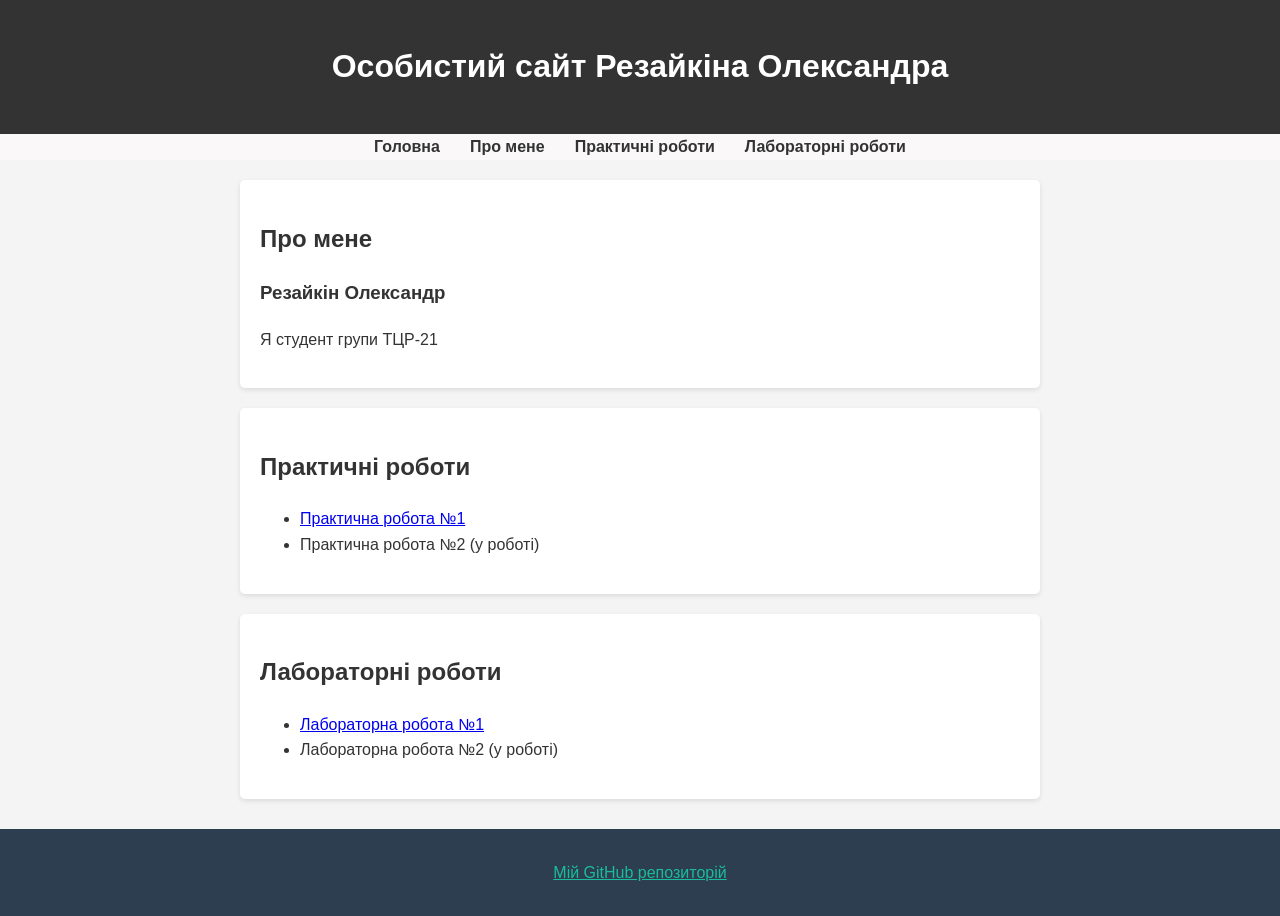
==== index.html @ 8ed3d22e "pz1" ====
<!DOCTYPE html>
<html lang="uk">
<head>
    <meta charset="UTF-8">
    <meta name="viewport" content="width=device-width, initial-scale=1.0">
    <title>Особистий сайт Резайкіна Олександра</title>
    <link rel="stylesheet" href="style.css">
</head>
<body>

    <header>
        <h1>Особистий сайт Резайкіна Олександра</h1>
    </header>

    <nav>
        <ul>
            <li><a href="index.html">Головна</a></li>
            <li><a href="#about-me">Про мене</a></li>
            <li><a href="#practics">Практичні роботи</a></li>
            <li><a href="#labs">Лабораторні роботи</a></li>
        </ul>
    </nav>

    <main>
        <!-- Секція "Про мене" -->
        <section id="about-me">
            <h2>Про мене</h2>
            <div class="about-me">
                
                    <h3>Резайкін Олександр</h3>
                    <p>Я студент групи ТЦР-21</p>
                </div>
            </div>
        </section>

        <!-- Секція "Практичні роботи" -->
        <section id="practics">
            <h2>Практичні роботи</h2>
            <ul>
                <li>
                    <a href="rozklad.html">Практична робота №1</a>
                </li>
                <li>
                    <span>Практична робота №2 (у роботі)</span>
                </li>
            </ul>
        </section>

        <!-- Секція "Лабораторні роботи" -->
        <section id="labs">
            <h2>Лабораторні роботи</h2>
            <ul>
                <li>
                    <a href="lab1.html">Лабораторна робота №1</a>
                </li>
                <li>
                    <span>Лабораторна робота №2 (у роботі)</span>
                </li>
            </ul>
        </section>
    </main>

    <footer>
        <p>
            <a href="https://github.com/OlexandrRezaikin/web" target="_blank">Мій GitHub репозиторій</a>
        </p>
    </footer>

</body>
</html>
---- style.css ----
body {
    font-family: Arial, sans-serif;
    line-height: 1.6;
    margin: 0;
    padding: 0;
    background-color: #f4f4f4;  
    color: #333;
}

header{
    background-color: #333;
    color: #fff;
    text-align: center;
    padding: 20px 10px;

}
nav {
    background-color: #faf8f8;
}

nav ul {
    list-style: none;
    padding: 0;
    margin: 0;
    display: flex;
    justify-content: center;
}
nav li {
    margin: 0 15px;
}
nav a {
    display : block;
    color: #333;
    text-decoration: none;
    font-weight: bold;
}
nav a:hover
{
    background-color: #ddd;
}
main {
    max-width: 800px;
    margin: 20px auto; 
    padding: 0 20px;
}
section {
    background:white;
    padding: 20px;
    margin-bottom: 20px;
    border-radius: 5px;
    box-shadow: 0 2px 5px rgba(0, 0, 0, 0.1);
}
.profile-card {
    display: flex;
    gap: 20px;
    align-items: center;
}


.schedule-table {
    width: 100%;
    border-collapse: collapse;
    margin-top: 15px;
}

.schedule-table th, 
.schedule-table td {
    border: 1px solid #ddd;
    padding: 12px;
    text-align: left;
}

.schedule-table th {
    background-color: #2c3e50;
    color: white;
}

.schedule-table tr:nth-child(even) {
    background-color: #f9f9f9;
}

.schedule-table .weekend {
    background-color: #e8f8f5;
}

footer {
    text-align: center;
    padding: 15px;
    background-color: #2c3e50;
    color: white;
    margin-top: 30px;
}

footer a {
    color: #1abc9c;
}
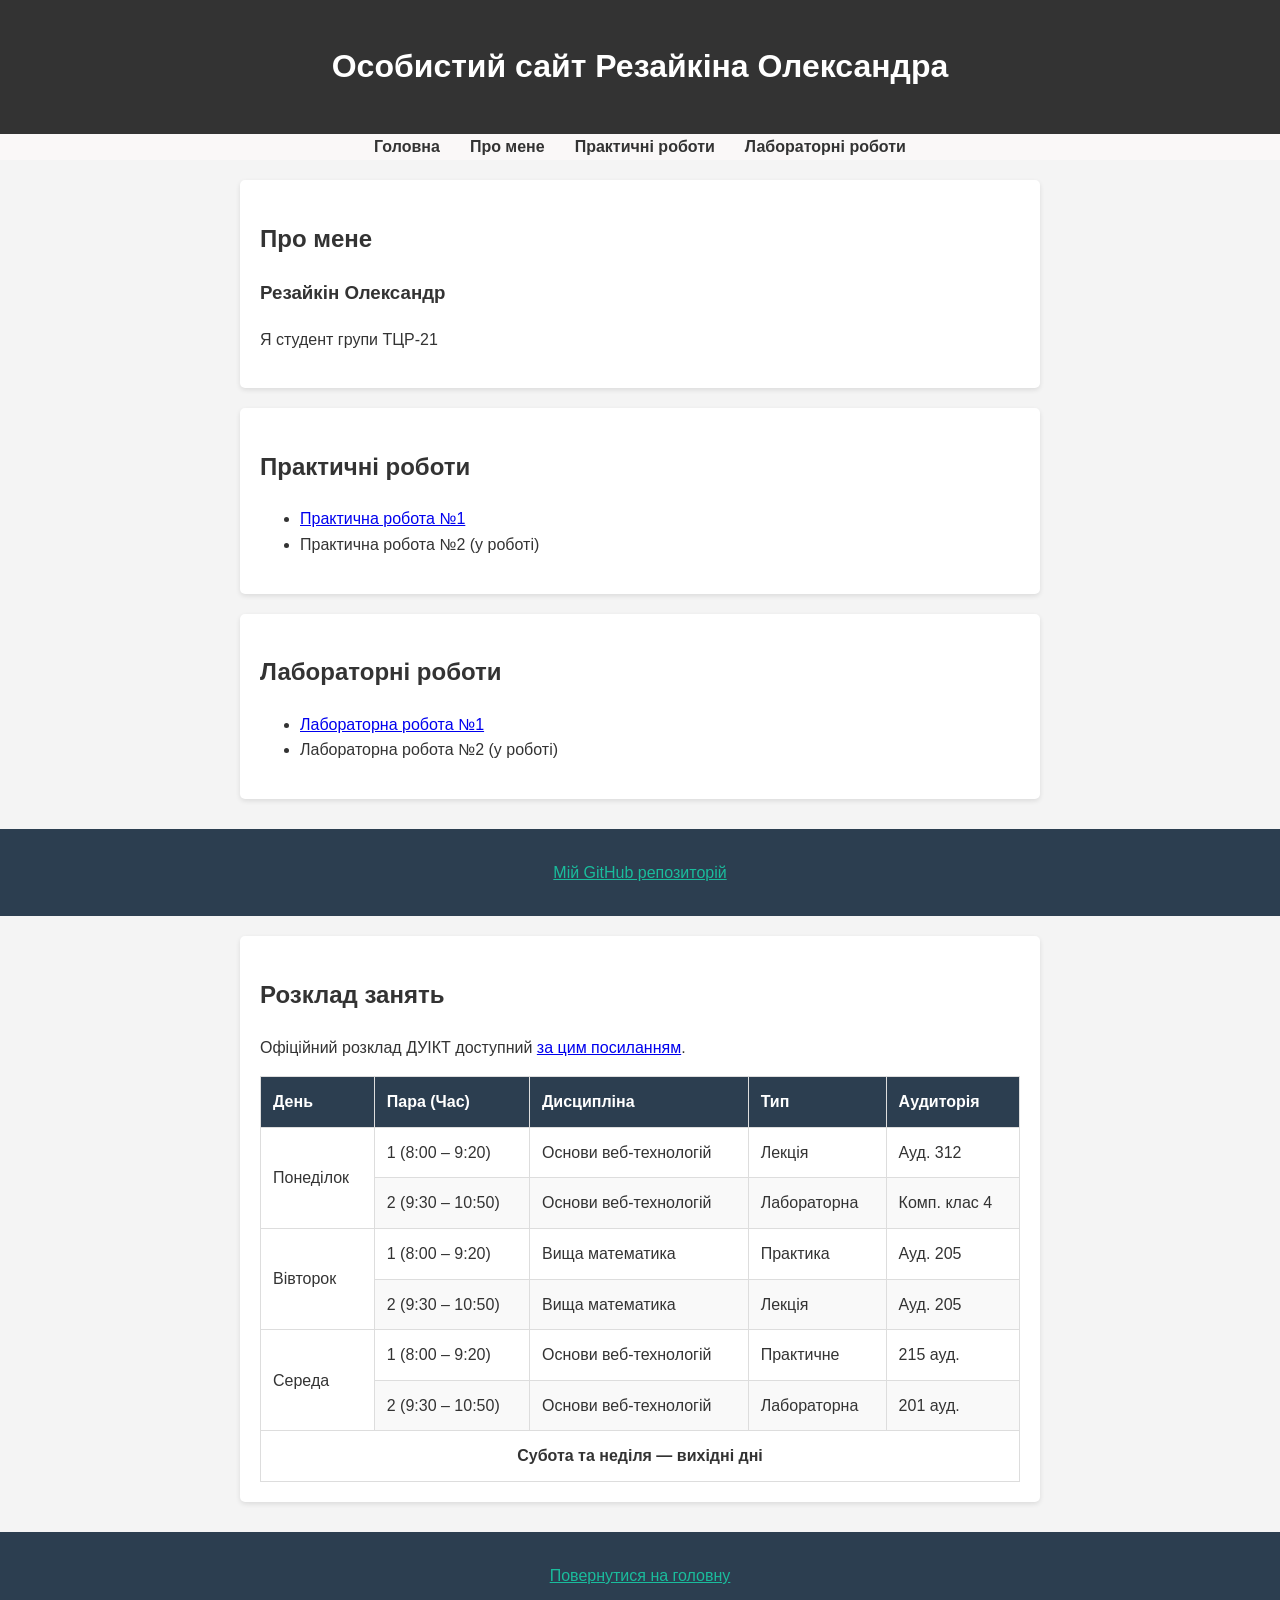
==== commit 6bd6a667: "pz1" ====
--- a/index.html
+++ b/index.html
@@ -14,7 +14,7 @@
 
     <nav>
         <ul>
-            <li><a href="index.html">Головна</a></li>
+            <li><a href="pz1.html">Головна</a></li>
             <li><a href="#about-me">Про мене</a></li>
             <li><a href="#practics">Практичні роботи</a></li>
             <li><a href="#labs">Лабораторні роботи</a></li>
@@ -30,7 +30,6 @@
                     <h3>Резайкін Олександр</h3>
                     <p>Я студент групи ТЦР-21</p>
                 </div>
-            </div>
         </section>
 
         <!-- Секція "Практичні роботи" -->
@@ -38,7 +37,7 @@
             <h2>Практичні роботи</h2>
             <ul>
                 <li>
-                    <a href="rozklad.html">Практична робота №1</a>
+                    <a href="pz1.html">Практична робота №1</a>
                 </li>
                 <li>
                     <span>Практична робота №2 (у роботі)</span>
@@ -66,5 +65,81 @@
         </p>
     </footer>
 
+ <main>
+        <section>
+            <h2>Розклад занять</h2>
+            <p>
+                Офіційний розклад ДУІКТ доступний 
+                <a href="https://e-rozklad.duikt.edu.ua/time-table/group?type=0" target="_blank">за цим посиланням</a>.
+            </p>
+
+            <table class="schedule">
+                <thead>
+                    <tr>
+                        <th>День</th>
+                        <th>Пара (Час)</th>
+                        <th>Дисципліна</th>
+                        <th>Тип</th>
+                        <th>Аудиторія</th>
+                    </tr>
+                </thead>
+                <tbody>
+                    <!-- Приклад навчального дня -->
+                    <tr>
+                        <td rowspan="2">Понеділок</td>
+                        <td>1 (8:00 – 9:20)</td>
+                        <td>Основи веб-технологій</td>
+                        <td>Лекція</td>
+                        <td>Ауд. 312</td>
+                    </tr>
+                    <tr>
+                        <td>2 (9:30 – 10:50)</td>
+                        <td>Основи веб-технологій</td>
+                        <td>Лабораторна</td>
+                        <td>Комп. клас 4</td>
+                    </tr>
+
+                    <tr>
+                        <td rowspan="2">Вівторок</td>
+                        <td>1 (8:00 – 9:20)</td>
+                        <td>Вища математика</td>
+                        <td>Практика</td>
+                        <td>Ауд. 205</td>
+                    </tr>
+                    <tr>
+                     <td> 2 (9:30 – 10:50)</td>
+                        <td>Вища математика</td>
+                        <td>Лекція</td>
+                        <td>Ауд. 205</td>
+                    </tr>
+                    <tr>
+                        <td rowspan="2" >Середа</td>
+                        <td>1 (8:00 – 9:20)</td>
+                        <td>Основи веб-технологій</td>
+                        <td>Практичне</td>
+                        <td>215 ауд.</td>
+                    </tr>
+                    <tr>
+                        <td>2 (9:30 – 10:50)</td>
+                        <td>Основи веб-технологій</td>
+                        <td>Лабораторна</td>
+                        <td>201 ауд.</td>
+                    </tr>
+
+                    <!-- Вихідні дні -->
+                    <tr class="weekend">
+                        <td colspan="5" style="text-align: center; font-weight: bold;">
+                            Субота та неділя — вихідні дні
+                        </td>
+                    </tr>
+                </tbody>
+            </table>
+        </section>
+    </main>
+
+    <footer>
+        <p><a href="pz1.html">Повернутися на головну</a></p>
+    
+    </footer>
 </body>
 </html>
--- a/style.css
+++ b/style.css
@@ -57,29 +57,29 @@
 }
 
 
-.schedule-table {
+.schedule     {
     width: 100%;
     border-collapse: collapse;
     margin-top: 15px;
 }
 
-.schedule-table th, 
-.schedule-table td {
+.schedule  th, 
+.schedule  td {
     border: 1px solid #ddd;
     padding: 12px;
     text-align: left;
 }
 
-.schedule-table th {
+.schedule  th {
     background-color: #2c3e50;
     color: white;
 }
 
-.schedule-table tr:nth-child(even) {
+.schedule  tr:nth-child(even) {
     background-color: #f9f9f9;
 }
 
-.schedule-table .weekend {
+.schedule.weekend {
     background-color: #e8f8f5;
 }
 
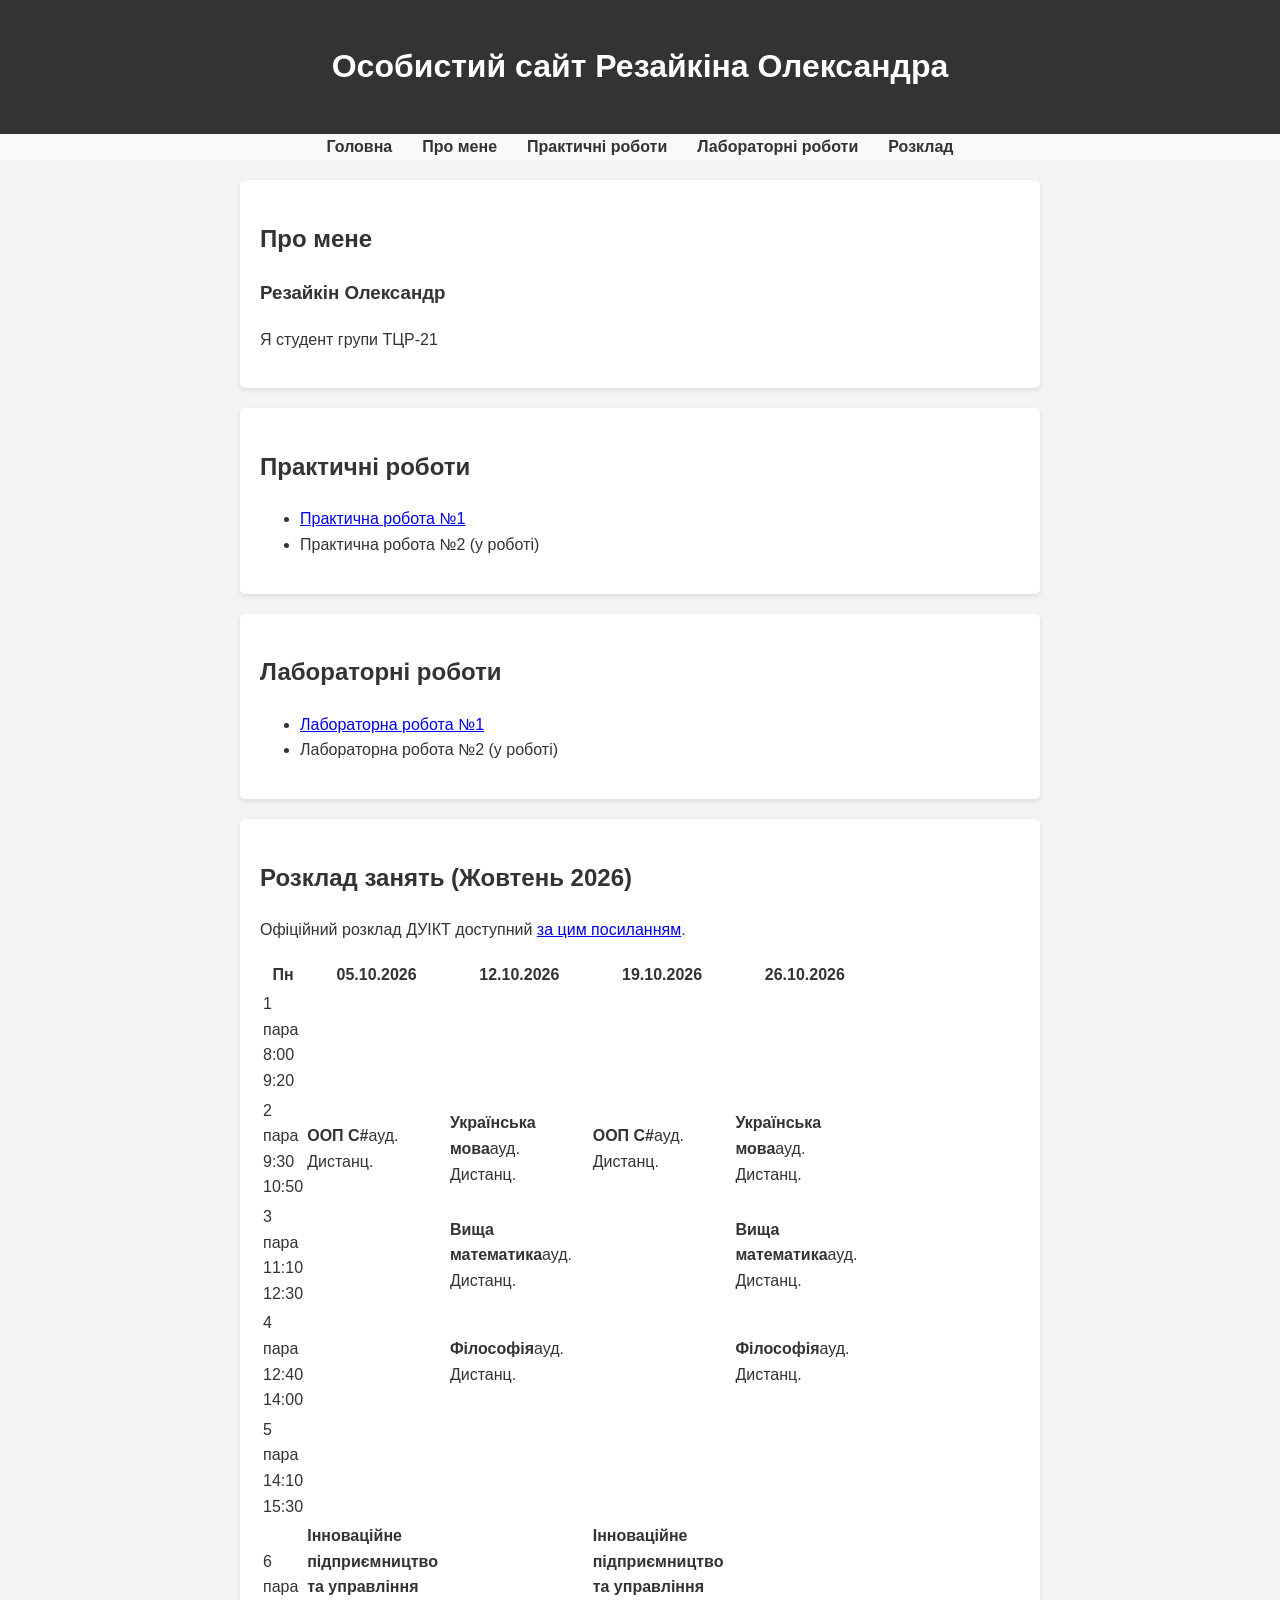
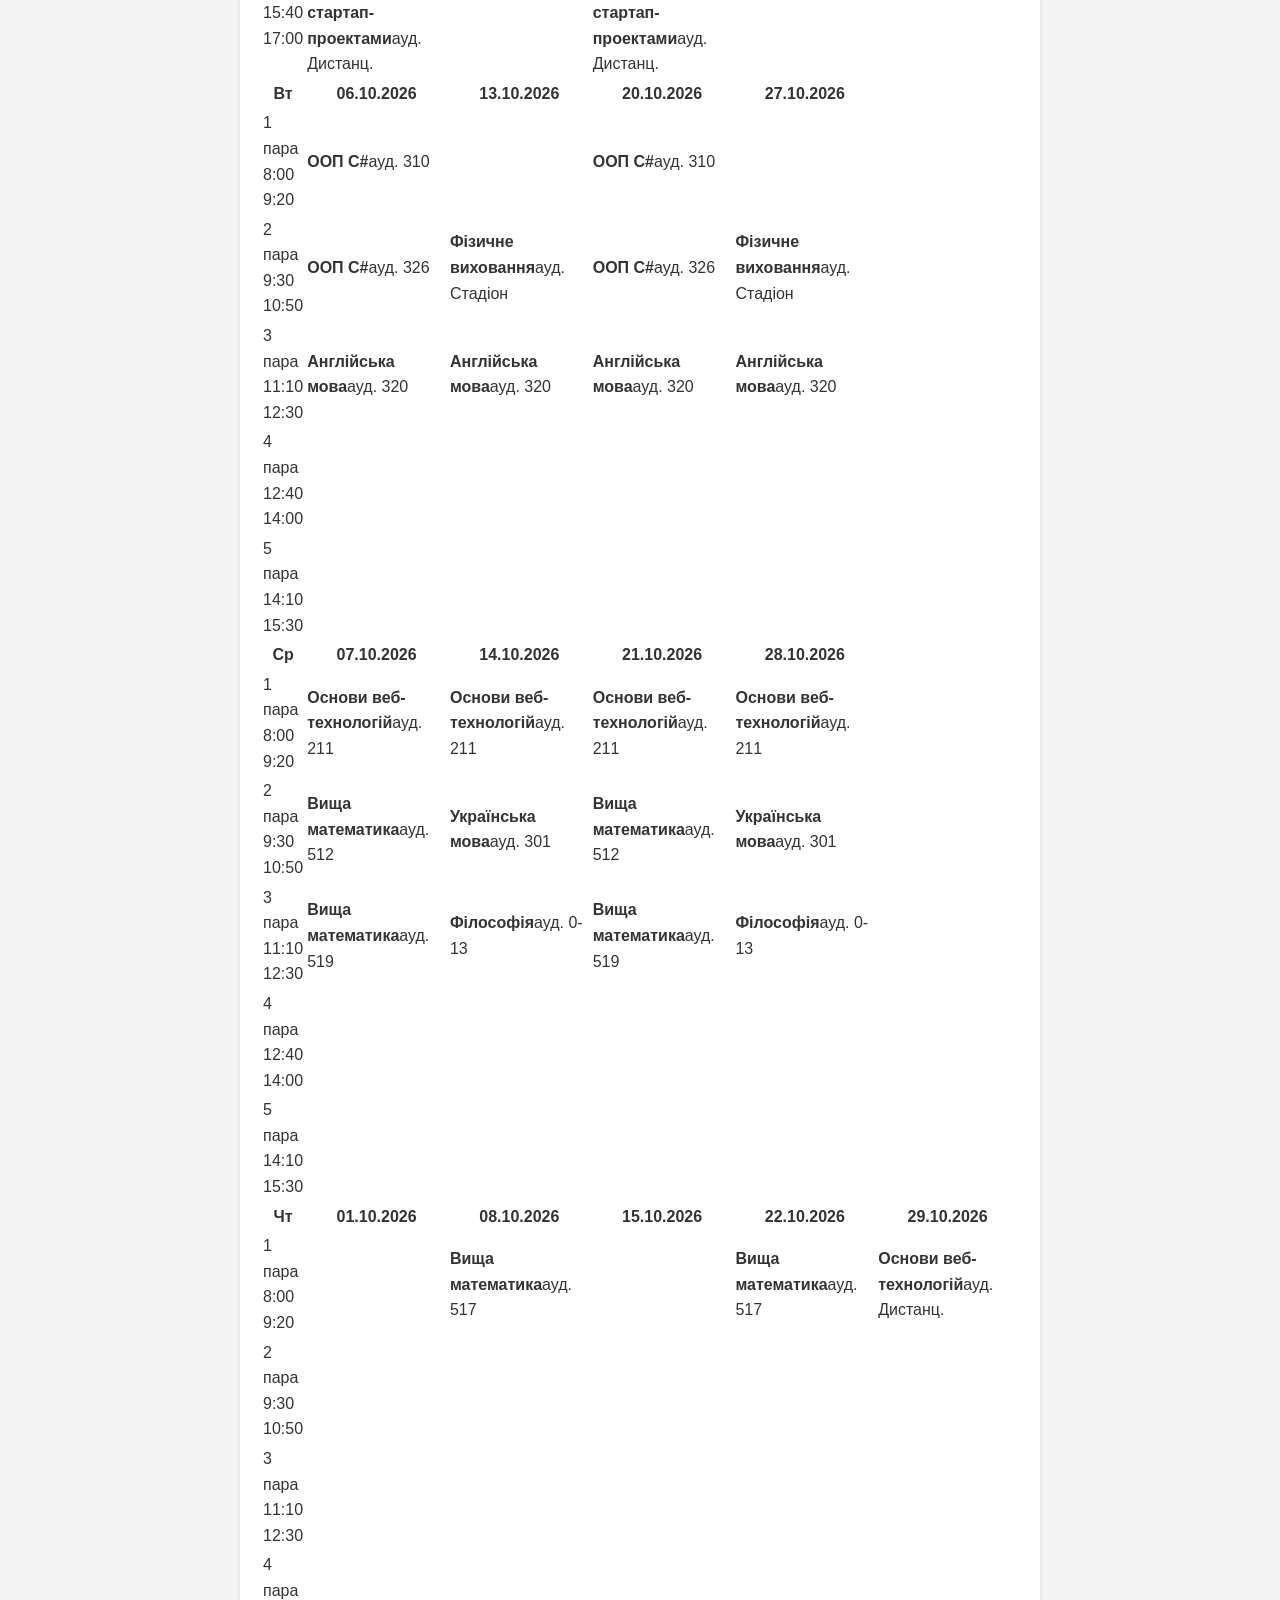
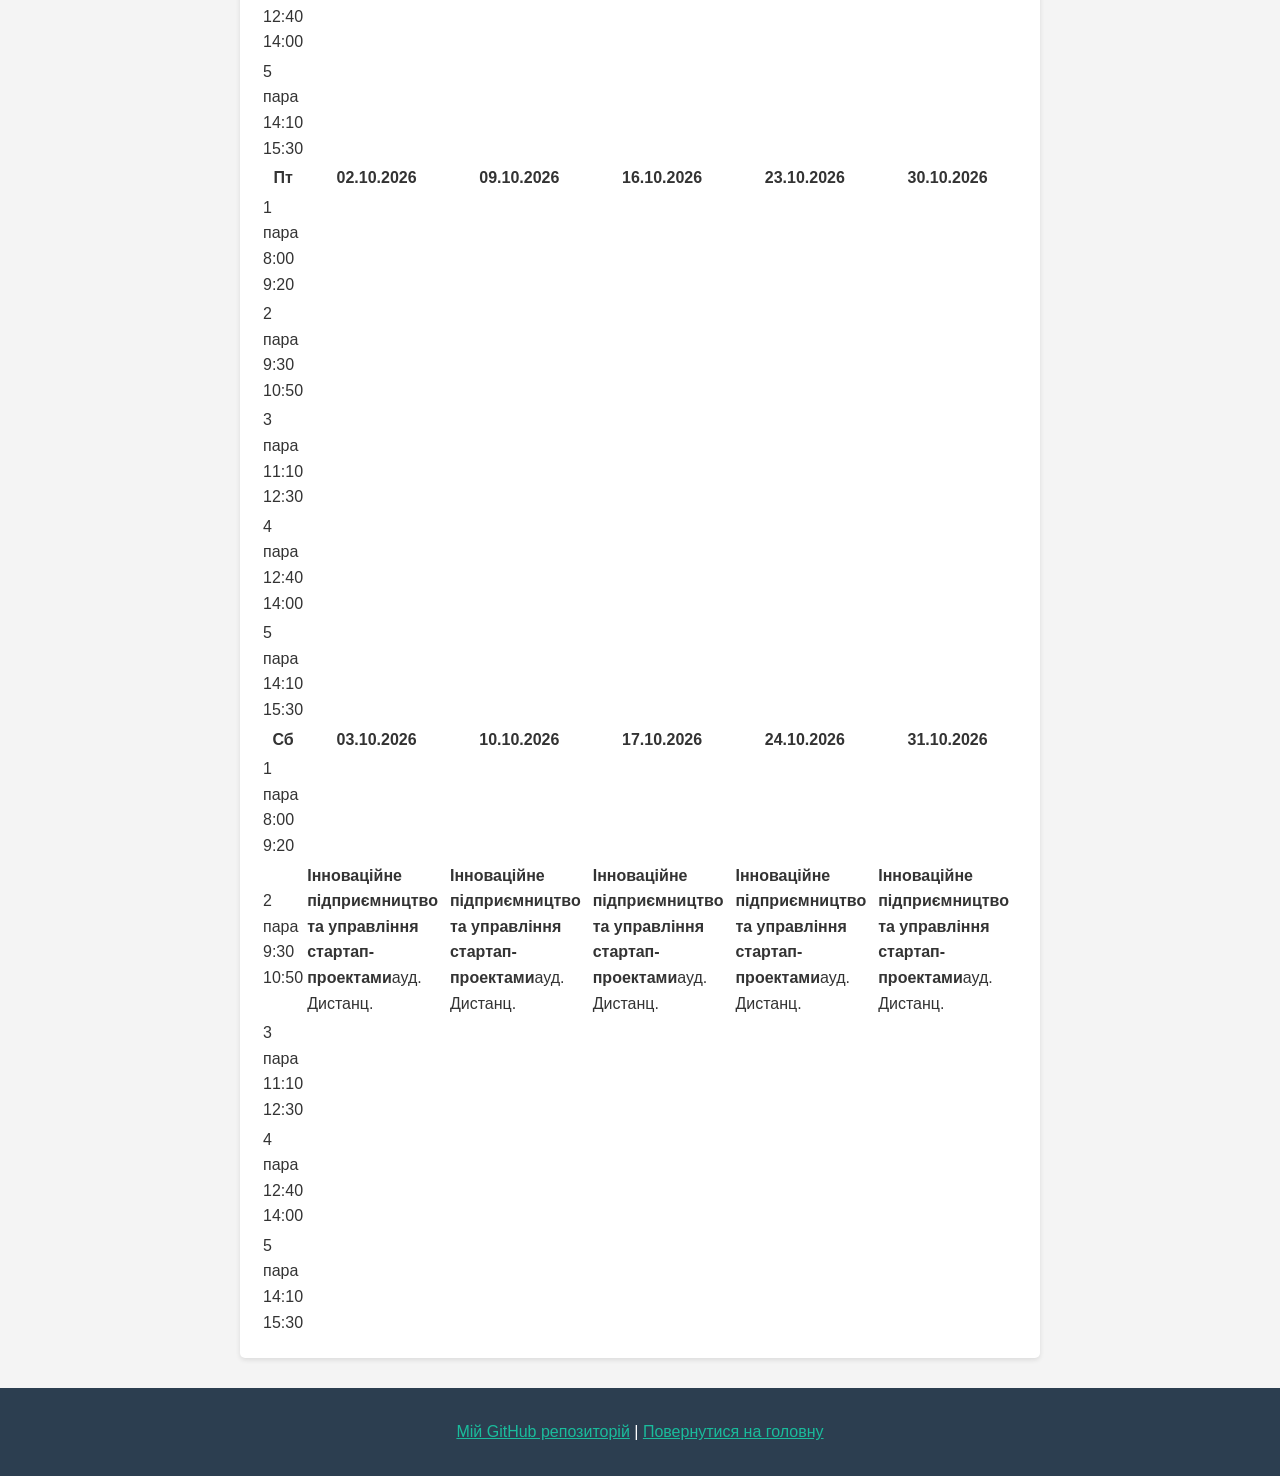
==== commit 1e43b729: "pz1fix" ====
--- a/index.html
+++ b/index.html
@@ -18,128 +18,356 @@
             <li><a href="#about-me">Про мене</a></li>
             <li><a href="#practics">Практичні роботи</a></li>
             <li><a href="#labs">Лабораторні роботи</a></li>
+            <li><a href="#schedule">Розклад</a></li>
         </ul>
     </nav>
 
     <main>
-        <!-- Секція "Про мене" -->
         <section id="about-me">
             <h2>Про мене</h2>
             <div class="about-me">
-                
-                    <h3>Резайкін Олександр</h3>
-                    <p>Я студент групи ТЦР-21</p>
-                </div>
+                <h3>Резайкін Олександр</h3>
+                <p>Я студент групи ТЦР-21</p>
+            </div>
         </section>
 
-        <!-- Секція "Практичні роботи" -->
         <section id="practics">
             <h2>Практичні роботи</h2>
             <ul>
-                <li>
-                    <a href="pz1.html">Практична робота №1</a>
-                </li>
-                <li>
-                    <span>Практична робота №2 (у роботі)</span>
-                </li>
+                <li><a href="pz1.html">Практична робота №1</a></li>
+                <li><span>Практична робота №2 (у роботі)</span></li>
             </ul>
         </section>
 
-        <!-- Секція "Лабораторні роботи" -->
         <section id="labs">
             <h2>Лабораторні роботи</h2>
             <ul>
-                <li>
-                    <a href="lab1.html">Лабораторна робота №1</a>
-                </li>
-                <li>
-                    <span>Лабораторна робота №2 (у роботі)</span>
-                </li>
+                <li><a href="lab1.html">Лабораторна робота №1</a></li>
+                <li><span>Лабораторна робота №2 (у роботі)</span></li>
             </ul>
         </section>
-    </main>
-
-    <footer>
-        <p>
-            <a href="https://github.com/OlexandrRezaikin/web" target="_blank">Мій GitHub репозиторій</a>
-        </p>
-    </footer>
-
- <main>
-        <section>
-            <h2>Розклад занять</h2>
+
+        <section id="schedule">
+            <h2>Розклад занять (Жовтень 2026)</h2>
             <p>
                 Офіційний розклад ДУІКТ доступний 
                 <a href="https://e-rozklad.duikt.edu.ua/time-table/group?type=0" target="_blank">за цим посиланням</a>.
             </p>
 
-            <table class="schedule">
-                <thead>
-                    <tr>
-                        <th>День</th>
-                        <th>Пара (Час)</th>
-                        <th>Дисципліна</th>
-                        <th>Тип</th>
-                        <th>Аудиторія</th>
-                    </tr>
-                </thead>
+            <table class="schedule-grid">
                 <tbody>
-                    <!-- Приклад навчального дня -->
-                    <tr>
-                        <td rowspan="2">Понеділок</td>
-                        <td>1 (8:00 – 9:20)</td>
-                        <td>Основи веб-технологій</td>
-                        <td>Лекція</td>
-                        <td>Ауд. 312</td>
-                    </tr>
-                    <tr>
-                        <td>2 (9:30 – 10:50)</td>
-                        <td>Основи веб-технологій</td>
-                        <td>Лабораторна</td>
-                        <td>Комп. клас 4</td>
-                    </tr>
-
-                    <tr>
-                        <td rowspan="2">Вівторок</td>
-                        <td>1 (8:00 – 9:20)</td>
-                        <td>Вища математика</td>
-                        <td>Практика</td>
-                        <td>Ауд. 205</td>
-                    </tr>
-                    <tr>
-                     <td> 2 (9:30 – 10:50)</td>
-                        <td>Вища математика</td>
-                        <td>Лекція</td>
-                        <td>Ауд. 205</td>
-                    </tr>
-                    <tr>
-                        <td rowspan="2" >Середа</td>
-                        <td>1 (8:00 – 9:20)</td>
-                        <td>Основи веб-технологій</td>
-                        <td>Практичне</td>
-                        <td>215 ауд.</td>
-                    </tr>
-                    <tr>
-                        <td>2 (9:30 – 10:50)</td>
-                        <td>Основи веб-технологій</td>
-                        <td>Лабораторна</td>
-                        <td>201 ауд.</td>
-                    </tr>
-
-                    <!-- Вихідні дні -->
-                    <tr class="weekend">
-                        <td colspan="5" style="text-align: center; font-weight: bold;">
-                            Субота та неділя — вихідні дні
-                        </td>
-                    </tr>
+                   
+                    <!-- ПОНЕДІЛОК -->
+                    <tr class="day-header">
+                        <th>Пн</th>
+                        <th>05.10.2026</th>
+                        <th>12.10.2026</th>
+                        <th>19.10.2026</th>
+                        <th>26.10.2026</th>
+                    </tr>
+
+                    <tr>
+                        <td class="time-col">1 пара<br>8:00<br>9:20</td>
+                        <!-- 05.10 --> <td></td>
+                        <!-- 12.10 --> <td></td>
+                        <!-- 19.10 --> <td></td>
+                        <!-- 26.10 --> <td></td>
+                    </tr>
+                    <tr>
+                        <td class="time-col">2 пара<br>9:30<br>10:50</td>
+                        <!-- 05.10 --> <td class="subject-card"><b>ООП C#</b>ауд. Дистанц.</td>
+                        <!-- 12.10 --> <td class="subject-card"><b>Українська мова</b>ауд. Дистанц.</td>
+                        <!-- 19.10 --> <td class="subject-card"><b>ООП C#</b>ауд. Дистанц.</td>
+                        <!-- 26.10 --> <td class="subject-card"><b>Українська мова</b>ауд. Дистанц.</td>
+                    </tr>
+                    <tr>
+                        <td class="time-col">3 пара<br>11:10<br>12:30</td>
+                        <!-- 05.10 --> <td></td>
+                        <!-- 12.10 --> <td class="subject-card"><b>Вища математика</b>ауд. Дистанц.</td>
+                        <!-- 19.10 --> <td></td>
+                        <!-- 26.10 --> <td class="subject-card"><b>Вища математика</b>ауд. Дистанц.</td>
+                    </tr>
+                    <tr>
+                        <td class="time-col">4 пара<br>12:40<br>14:00</td>
+                        <!-- 05.10 --> <td></td>
+                        <!-- 12.10 --> <td class="subject-card"><b>Філософія</b>ауд. Дистанц.</td>
+                        <!-- 19.10 --> <td></td>
+                        <!-- 26.10 --> <td class="subject-card"><b>Філософія</b>ауд. Дистанц.</td>
+                    </tr>
+                    <tr>
+                        <td class="time-col">5 пара<br>14:10<br>15:30</td>
+                        <!-- 05.10 --> <td></td>
+                        <!-- 12.10 --> <td></td>
+                        <!-- 19.10 --> <td></td>
+                        <!-- 26.10 --> <td></td>
+                    </tr>
+                    <tr>
+                        <td class="time-col">6 пара<br>15:40<br>17:00</td>
+                        <!-- 05.10 --> <td class="subject-card"><b>Інноваційне підприємництво та управління стартап-проектами</b>ауд. Дистанц.</td>
+                        <!-- 12.10 --> <td></td>
+                        <!-- 19.10 --> <td class="subject-card"><b>Інноваційне підприємництво та управління стартап-проектами</b>ауд. Дистанц.</td>
+                        <!-- 26.10 --> <td></td>
+                    </tr>
+
+
+                    <!-- ВІВТОРОК -->
+                    <tr class="day-header">
+                        <th>Вт</th>
+                        <th>06.10.2026</th>
+                        <th>13.10.2026</th>
+                        <th>20.10.2026</th>
+                        <th>27.10.2026</th>
+                    </tr>
+
+                    <tr>
+                        <td class="time-col">1 пара<br>8:00<br>9:20</td>
+                        <!-- 06.10 --> <td class="subject-card"><b>ООП C#</b>ауд. 310</td>
+                        <!-- 13.10 --> <td></td>
+                        <!-- 20.10 --> <td class="subject-card"><b>ООП C#</b>ауд. 310</td>
+                        <!-- 27.10 --> <td></td>
+                    </tr>
+                    <tr>
+                        <td class="time-col">2 пара<br>9:30<br>10:50</td>
+                        <!-- 06.10 --> <td class="subject-card"><b>ООП C#</b>ауд. 326</td>
+                        <!-- 13.10 --> <td class="subject-card"><b>Фізичне виховання</b>ауд. Стадіон</td>
+                        <!-- 20.10 --> <td class="subject-card"><b>ООП C#</b>ауд. 326</td>
+                        <!-- 27.10 --> <td class="subject-card"><b>Фізичне виховання</b>ауд. Стадіон</td>
+                    </tr>
+                    <tr>
+                        <td class="time-col">3 пара<br>11:10<br>12:30</td>
+                        <!-- 06.10 --> <td class="subject-card"><b>Англійська мова</b>ауд. 320</td>
+                        <!-- 13.10 --> <td class="subject-card"><b>Англійська мова</b>ауд. 320</td>
+                        <!-- 20.10 --> <td class="subject-card"><b>Англійська мова</b>ауд. 320</td>
+                        <!-- 27.10 --> <td class="subject-card"><b>Англійська мова</b>ауд. 320</td>
+                    </tr>
+                    <tr>
+                        <td class="time-col">4 пара<br>12:40<br>14:00</td>
+                        <!-- 06.10 --> <td></td>
+                        <!-- 13.10 --> <td></td>
+                        <!-- 20.10 --> <td></td>
+                        <!-- 27.10 --> <td></td>
+                    </tr>
+                    <tr>
+                        <td class="time-col">5 пара<br>14:10<br>15:30</td>
+                        <!-- 06.10 --> <td></td>
+                        <!-- 13.10 --> <td></td>
+                        <!-- 20.10 --> <td></td>
+                        <!-- 27.10 --> <td></td>
+                    </tr>
+
+
+                    <!-- СЕРЕДА -->
+                    <tr class="day-header">
+                        <th>Ср</th>
+                        <th>07.10.2026</th>
+                        <th>14.10.2026</th>
+                        <th>21.10.2026</th>
+                        <th>28.10.2026</th>
+                    </tr>
+
+                    <tr>
+                        <td class="time-col">1 пара<br>8:00<br>9:20</td>
+                        <!-- 07.10 --> <td class="subject-card"><b>Основи веб-технологій</b>ауд. 211</td>
+                        <!-- 14.10 --> <td class="subject-card"><b>Основи веб-технологій</b>ауд. 211</td>
+                        <!-- 21.10 --> <td class="subject-card"><b>Основи веб-технологій</b>ауд. 211</td>
+                        <!-- 28.10 --> <td class="subject-card"><b>Основи веб-технологій</b>ауд. 211</td>
+                    </tr>
+                    <tr>
+                        <td class="time-col">2 пара<br>9:30<br>10:50</td>
+                        <!-- 07.10 --> <td class="subject-card"><b>Вища математика</b>ауд. 512</td>
+                        <!-- 14.10 --> <td class="subject-card"><b>Українська мова</b>ауд. 301</td>
+                        <!-- 21.10 --> <td class="subject-card"><b>Вища математика</b>ауд. 512</td>
+                        <!-- 28.10 --> <td class="subject-card"><b>Українська мова</b>ауд. 301</td>
+                    </tr>
+                    <tr>
+                        <td class="time-col">3 пара<br>11:10<br>12:30</td>
+                        <!-- 07.10 --> <td class="subject-card"><b>Вища математика</b>ауд. 519</td>
+                        <!-- 14.10 --> <td class="subject-card"><b>Філософія</b>ауд. 0-13</td>
+                        <!-- 21.10 --> <td class="subject-card"><b>Вища математика</b>ауд. 519</td>
+                        <!-- 28.10 --> <td class="subject-card"><b>Філософія</b>ауд. 0-13</td>
+                    </tr>
+                    <tr>
+                        <td class="time-col">4 пара<br>12:40<br>14:00</td>
+                        <!-- 07.10 --> <td></td>
+                        <!-- 14.10 --> <td></td>
+                        <!-- 21.10 --> <td></td>
+                        <!-- 28.10 --> <td></td>
+                    </tr>
+                    <tr>
+                        <td class="time-col">5 пара<br>14:10<br>15:30</td>
+                        <!-- 07.10 --> <td></td>
+                        <!-- 14.10 --> <td></td>
+                        <!-- 21.10 --> <td></td>
+                        <!-- 28.10 --> <td></td>
+                    </tr>
+
+
+                    <!-- ЧЕТВЕР -->
+                    <tr class="day-header">
+                        <th>Чт</th>
+                        <th>01.10.2026</th>
+                        <th>08.10.2026</th>
+                        <th>15.10.2026</th>
+                        <th>22.10.2026</th>
+                        <th>29.10.2026</th>
+                    </tr>
+
+                    <tr>
+                        <td class="time-col">1 пара<br>8:00<br>9:20</td>
+                        <!-- 01.10 --> <td></td>
+                        <!-- 08.10 --> <td class="subject-card"><b>Вища математика</b>ауд. 517</td>
+                        <!-- 15.10 --> <td></td>
+                        <!-- 22.10 --> <td class="subject-card"><b>Вища математика</b>ауд. 517</td>
+                        <!-- 29.10 --> <td class="subject-card"><b>Основи веб-технологій</b>ауд. Дистанц.</td>
+                    </tr>
+                    <tr>
+                        <td class="time-col">2 пара<br>9:30<br>10:50</td>
+                        <!-- 01.10 --> <td></td>
+                        <!-- 08.10 --> <td></td>
+                        <!-- 15.10 --> <td></td>
+                        <!-- 22.10 --> <td></td>
+                        <!-- 29.10 --> <td></td>
+                    </tr>
+                    <tr>
+                        <td class="time-col">3 пара<br>11:10<br>12:30</td>
+                        <!-- 01.10 --> <td></td>
+                        <!-- 08.10 --> <td></td>
+                        <!-- 15.10 --> <td></td>
+                        <!-- 22.10 --> <td></td>
+                        <!-- 29.10 --> <td></td>
+                    </tr>
+                    <tr>
+                        <td class="time-col">4 пара<br>12:40<br>14:00</td>
+                        <!-- 01.10 --> <td></td>
+                        <!-- 08.10 --> <td></td>
+                        <!-- 15.10 --> <td></td>
+                        <!-- 22.10 --> <td></td>
+                        <!-- 29.10 --> <td></td>
+                    </tr>
+                    <tr>
+                        <td class="time-col">5 пара<br>14:10<br>15:30</td>
+                        <!-- 01.10 --> <td></td>
+                        <!-- 08.10 --> <td></td>
+                        <!-- 15.10 --> <td></td>
+                        <!-- 22.10 --> <td></td>
+                        <!-- 29.10 --> <td></td>
+                    </tr>
+
+
+                    <!-- П'ЯТНИЦЯ -->
+                    <tr class="day-header">
+                        <th>Пт</th>
+                        <th>02.10.2026</th>
+                        <th>09.10.2026</th>
+                        <th>16.10.2026</th>
+                        <th>23.10.2026</th>
+                        <th>30.10.2026</th>
+                    </tr>
+
+                    <tr>
+                        <td class="time-col">1 пара<br>8:00<br>9:20</td>
+                        <!-- 02.10 --> <td></td>
+                        <!-- 09.10 --> <td></td>
+                        <!-- 16.10 --> <td></td>
+                        <!-- 23.10 --> <td></td>
+                        <!-- 30.10 --> <td></td>
+                    </tr>
+                    <tr>
+                        <td class="time-col">2 пара<br>9:30<br>10:50</td>
+                        <!-- 02.10 --> <td></td>
+                        <!-- 09.10 --> <td></td>
+                        <!-- 16.10 --> <td></td>
+                        <!-- 23.10 --> <td></td>
+                        <!-- 30.10 --> <td></td>
+                    </tr>
+                    <tr>
+                        <td class="time-col">3 пара<br>11:10<br>12:30</td>
+                        <!-- 02.10 --> <td></td>
+                        <!-- 09.10 --> <td></td>
+                        <!-- 16.10 --> <td></td>
+                        <!-- 23.10 --> <td></td>
+                        <!-- 30.10 --> <td></td>
+                    </tr>
+                    <tr>
+                        <td class="time-col">4 пара<br>12:40<br>14:00</td>
+                        <!-- 02.10 --> <td></td>
+                        <!-- 09.10 --> <td></td>
+                        <!-- 16.10 --> <td></td>
+                        <!-- 23.10 --> <td></td>
+                        <!-- 30.10 --> <td></td>
+                    </tr>
+                    <tr>
+                        <td class="time-col">5 пара<br>14:10<br>15:30</td>
+                        <!-- 02.10 --> <td></td>
+                        <!-- 09.10 --> <td></td>
+                        <!-- 16.10 --> <td></td>
+                        <!-- 23.10 --> <td></td>
+                        <!-- 30.10 --> <td></td>
+                    </tr>
+
+
+                    <!-- СУБОТА -->
+                    <tr class="day-header">
+                        <th>Сб</th>
+                        <th>03.10.2026</th>
+                        <th>10.10.2026</th>
+                        <th>17.10.2026</th>
+                        <th>24.10.2026</th>
+                        <th>31.10.2026</th>
+                    </tr>
+
+                    <tr>
+                        <td class="time-col">1 пара<br>8:00<br>9:20</td>
+                        <!-- 03.10 --> <td></td>
+                        <!-- 10.10 --> <td></td>
+                        <!-- 17.10 --> <td></td>
+                        <!-- 24.10 --> <td></td>
+                        <!-- 31.10 --> <td></td>
+                    </tr>
+                    <tr>
+                        <td class="time-col">2 пара<br>9:30<br>10:50</td>
+                        <!-- 03.10 --> <td class="subject-card"><b>Інноваційне підприємництво та управління стартап-проектами</b>ауд. Дистанц.</td>
+                        <!-- 10.10 --> <td class="subject-card"><b>Інноваційне підприємництво та управління стартап-проектами</b>ауд. Дистанц.</td>
+                        <!-- 17.10 --> <td class="subject-card"><b>Інноваційне підприємництво та управління стартап-проектами</b>ауд. Дистанц.</td>
+                        <!-- 24.10 --> <td class="subject-card"><b>Інноваційне підприємництво та управління стартап-проектами</b>ауд. Дистанц.</td>
+                        <!-- 31.10 --> <td class="subject-card"><b>Інноваційне підприємництво та управління стартап-проектами</b>ауд. Дистанц.</td>
+                    </tr>
+                    <tr>
+                        <td class="time-col">3 пара<br>11:10<br>12:30</td>
+                        <!-- 03.10 --> <td></td>
+                        <!-- 10.10 --> <td></td>
+                        <!-- 17.10 --> <td></td>
+                        <!-- 24.10 --> <td></td>
+                        <!-- 31.10 --> <td></td>
+                    </tr>
+                    <tr>
+                        <td class="time-col">4 пара<br>12:40<br>14:00</td>
+                        <!-- 03.10 --> <td></td>
+                        <!-- 10.10 --> <td></td>
+                        <!-- 17.10 --> <td></td>
+                        <!-- 24.10 --> <td></td>
+                        <!-- 31.10 --> <td></td>
+                    </tr>
+                    <tr>
+                        <td class="time-col">5 пара<br>14:10<br>15:30</td>
+                        <!-- 03.10 --> <td></td>
+                        <!-- 10.10 --> <td></td>
+                        <!-- 17.10 --> <td></td>
+                        <!-- 24.10 --> <td></td>
+                        <!-- 31.10 --> <td></td>
+                    </tr>
+
                 </tbody>
             </table>
         </section>
     </main>
 
     <footer>
-        <p><a href="pz1.html">Повернутися на головну</a></p>
-    
+        <p>
+            <a href="https://github.com/OlexandrRezaikin/web" target="_blank">Мій GitHub репозиторій</a> | 
+            <a href="pz1.html">Повернутися на головну</a>
+        </p>
     </footer>
+
 </body>
 </html>
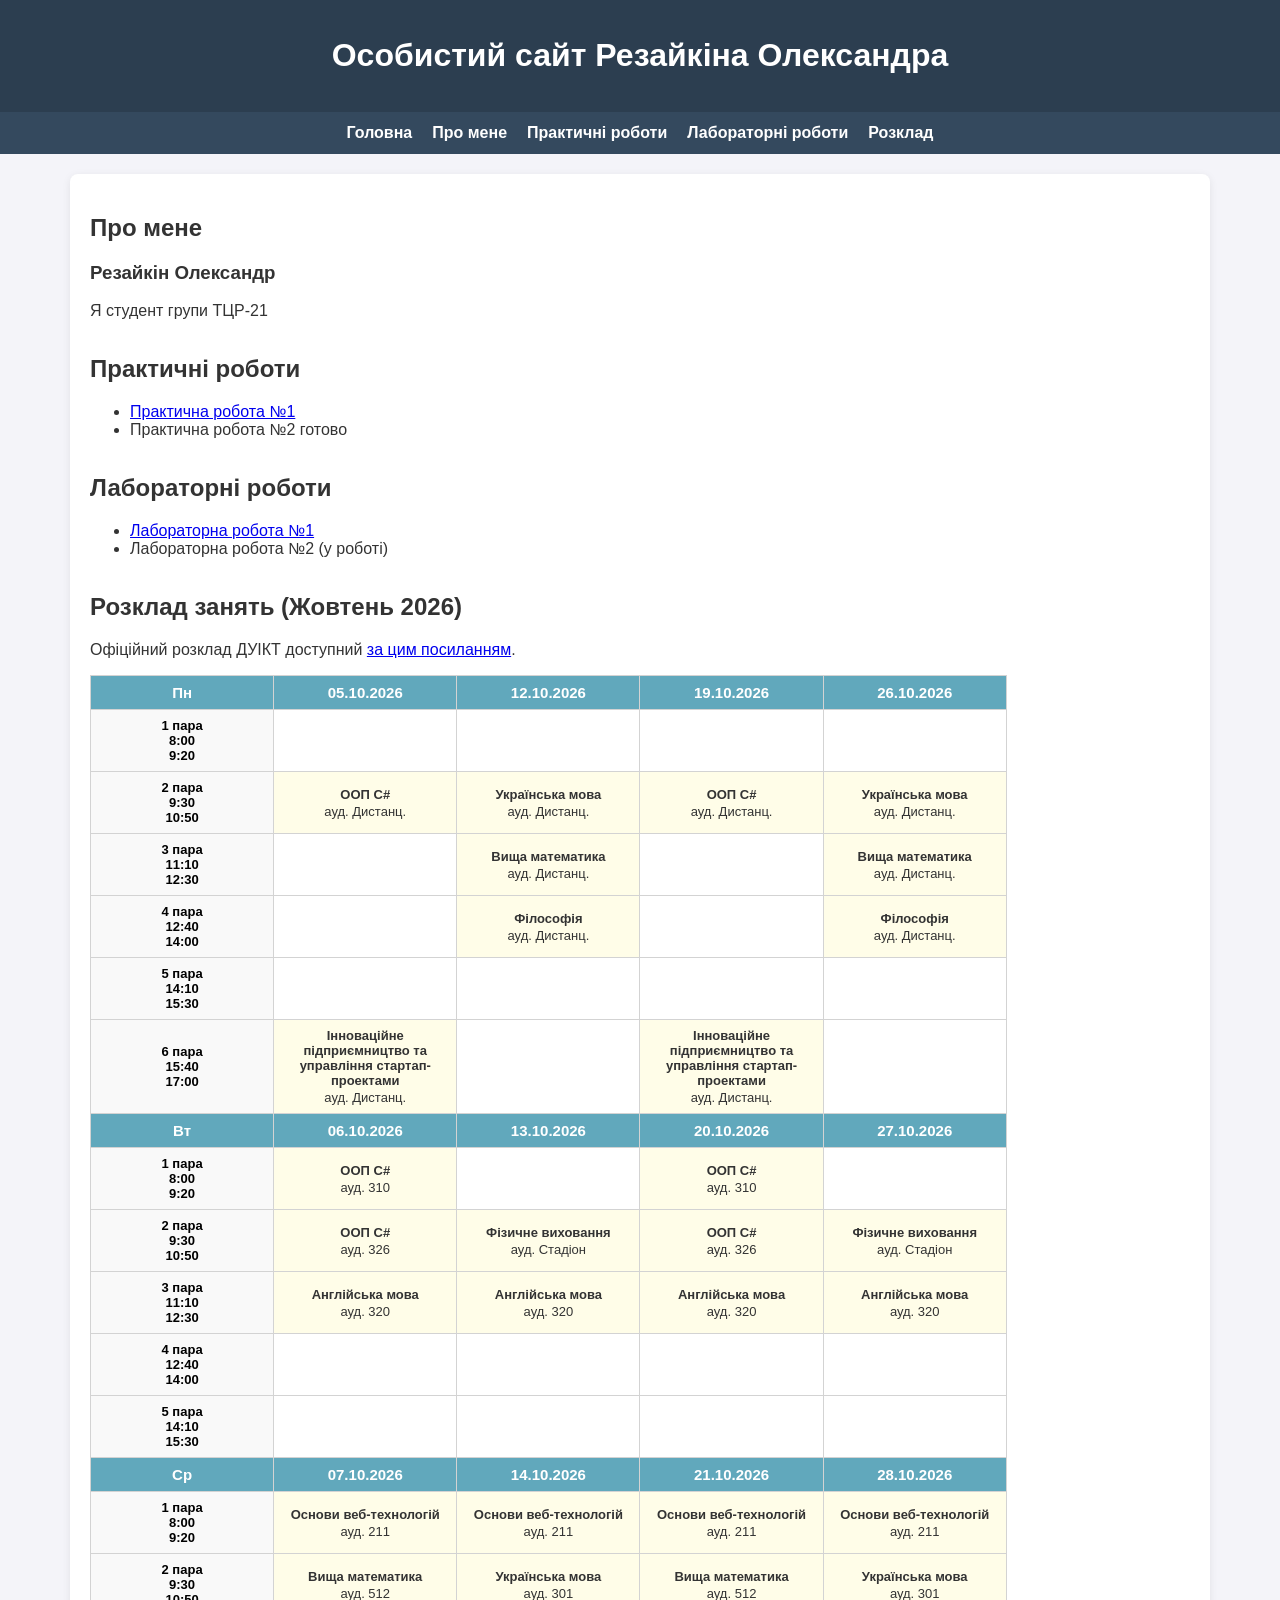
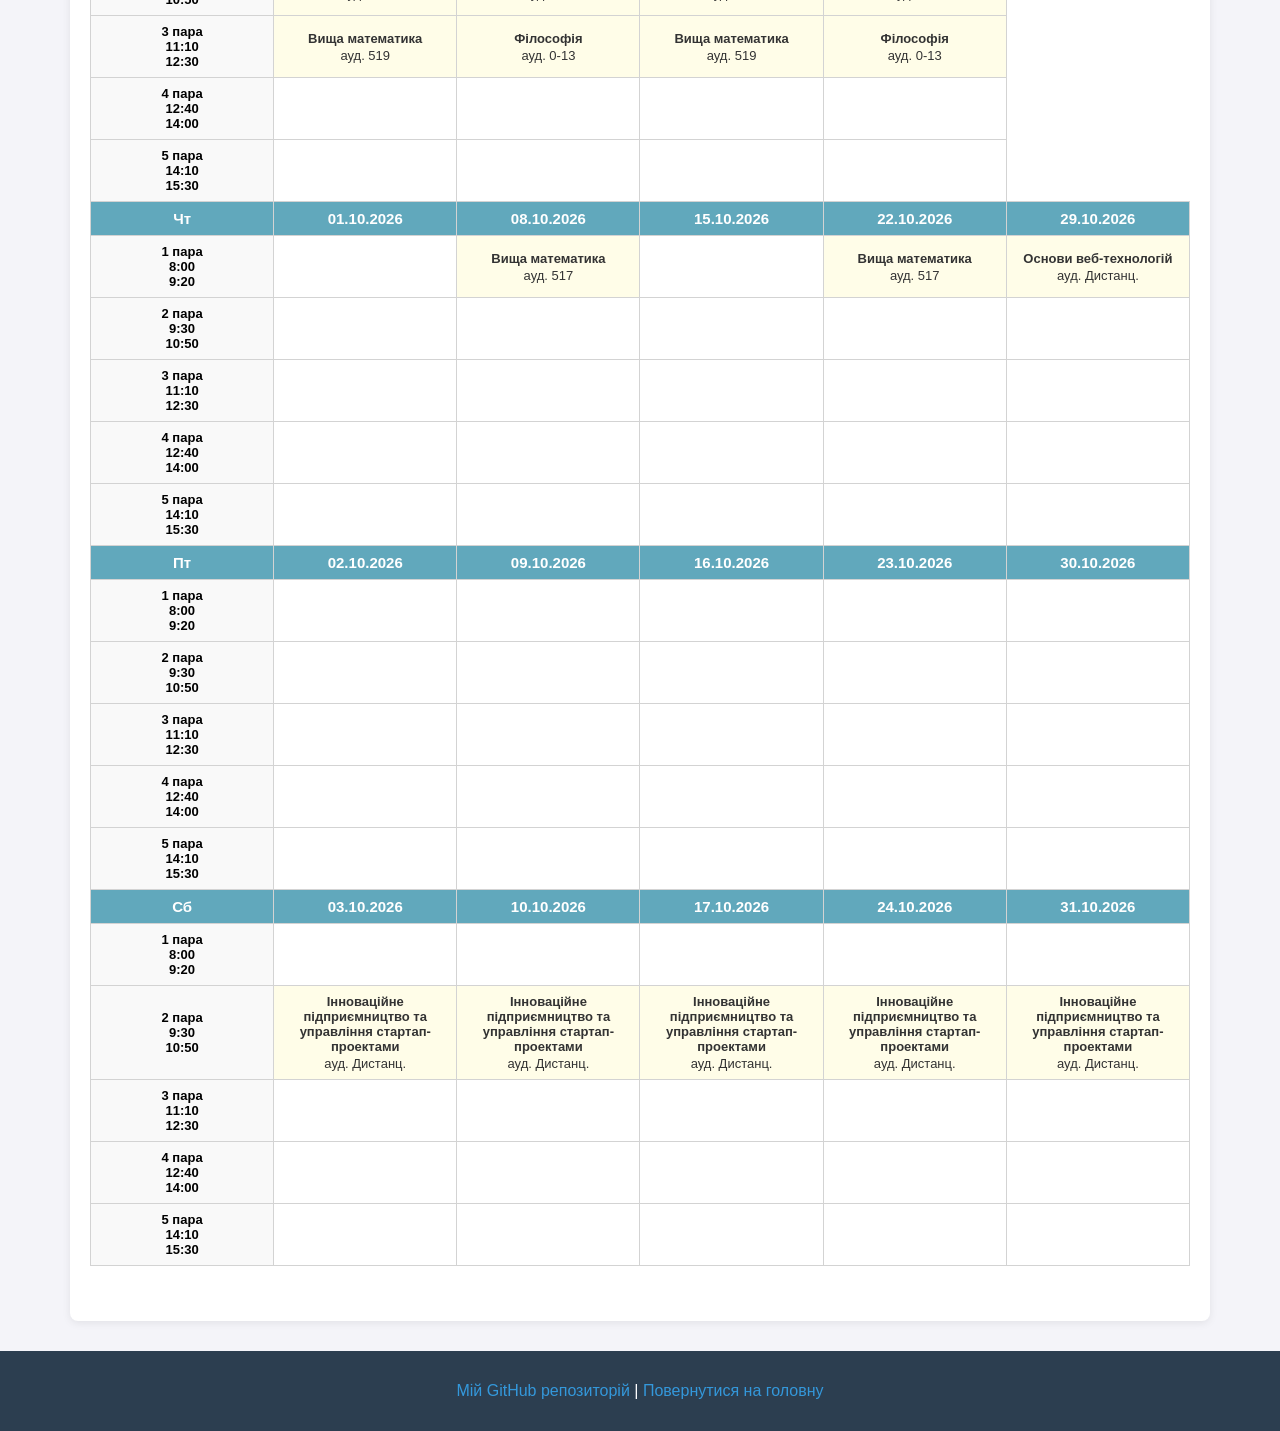
==== commit c83c8cd9: "pz1" ====
--- a/index.html
+++ b/index.html
@@ -35,7 +35,7 @@
             <h2>Практичні роботи</h2>
             <ul>
                 <li><a href="pz1.html">Практична робота №1</a></li>
-                <li><span>Практична робота №2 (у роботі)</span></li>
+                <li><span>Практична робота №2 готово</span></li>
             </ul>
         </section>
 
--- a/style.css
+++ b/style.css
@@ -1,96 +1,129 @@
+/* Основні стилі сторінки */
 body {
     font-family: Arial, sans-serif;
-    line-height: 1.6;
     margin: 0;
     padding: 0;
-    background-color: #f4f4f4;  
+    background-color: #f4f4f9;
     color: #333;
 }
 
-header{
-    background-color: #333;
-    color: #fff;
+header {
+    background-color: #2c3e50;
+    color: #ffffff;
     text-align: center;
-    padding: 20px 10px;
+    padding: 1rem;
+}
 
-}
 nav {
-    background-color: #faf8f8;
+    background-color: #34495e;
+    padding: 0.75rem;
 }
 
 nav ul {
     list-style: none;
+    margin: 0;
     padding: 0;
-    margin: 0;
     display: flex;
     justify-content: center;
+    gap: 20px;
 }
-nav li {
-    margin: 0 15px;
-}
+
 nav a {
-    display : block;
-    color: #333;
+    color: #ffffff;
     text-decoration: none;
     font-weight: bold;
 }
-nav a:hover
-{
-    background-color: #ddd;
-}
-main {
-    max-width: 800px;
-    margin: 20px auto; 
-    padding: 0 20px;
-}
-section {
-    background:white;
-    padding: 20px;
-    margin-bottom: 20px;
-    border-radius: 5px;
-    box-shadow: 0 2px 5px rgba(0, 0, 0, 0.1);
-}
-.profile-card {
-    display: flex;
-    gap: 20px;
-    align-items: center;
+
+nav a:hover {
+    text-decoration: underline;
 }
 
-
-.schedule     {
-    width: 100%;
-    border-collapse: collapse;
-    margin-top: 15px;
+main {
+    max-width: 1100px;
+    margin: 20px auto;
+    padding: 20px;
+    background: #ffffff;
+    border-radius: 8px;
+    box-shadow: 0 2px 8px rgba(0, 0, 0, 0.08);
 }
 
-.schedule  th, 
-.schedule  td {
-    border: 1px solid #ddd;
-    padding: 12px;
-    text-align: left;
-}
-
-.schedule  th {
-    background-color: #2c3e50;
-    color: white;
-}
-
-.schedule  tr:nth-child(even) {
-    background-color: #f9f9f9;
-}
-
-.schedule.weekend {
-    background-color: #e8f8f5;
+section {
+    margin-bottom: 35px;
 }
 
 footer {
     text-align: center;
     padding: 15px;
     background-color: #2c3e50;
-    color: white;
+    color: #ffffff;
     margin-top: 30px;
 }
 
 footer a {
-    color: #1abc9c;
+    color: #3498db;
+    text-decoration: none;
 }
+
+footer a:hover {
+    text-decoration: underline;
+}
+
+/* Стилі для сітки розкладу */
+.schedule-grid {
+    width: 100%;
+    border-collapse: collapse;
+    text-align: center;
+    font-size: 13px;
+    margin-top: 15px;
+}
+
+.schedule-grid th, 
+.schedule-grid td {
+    border: 1px solid #d3d3d3;
+    padding: 8px 6px;
+    vertical-align: middle;
+    min-width: 120px;
+}
+
+/* Блакитний заголовок дня тижня */
+.day-header th {
+    background-color: #61a8bc;
+    color: #ffffff;
+    font-weight: bold;
+    font-size: 15px;
+}
+
+/* Колонка часу занять */
+.time-col {
+    background-color: #f9f9f9;
+    font-weight: bold;
+    width: 90px;
+    color: #000000;
+}
+
+/* Комірка з предметом */
+.subject-card {
+    background-color: #fffde8;
+}
+
+.subject-card b {
+    display: block;
+    margin-bottom: 2px;
+}
+
+.schedule-grid {
+    width: 100%;
+    border-collapse: collapse;
+    table-layout: fixed; /* Забороняє довгому тексту розтягувати колонки */
+    text-align: center;
+    font-size: 13px;
+    margin-top: 15px;
+}
+
+.schedule-grid th, 
+.schedule-grid td {
+    border: 1px solid #d3d3d3;
+    padding: 8px 6px;
+    vertical-align: middle;
+    word-wrap: break-word; /* Автоматично переносить довгі слова на новий рядок */
+}
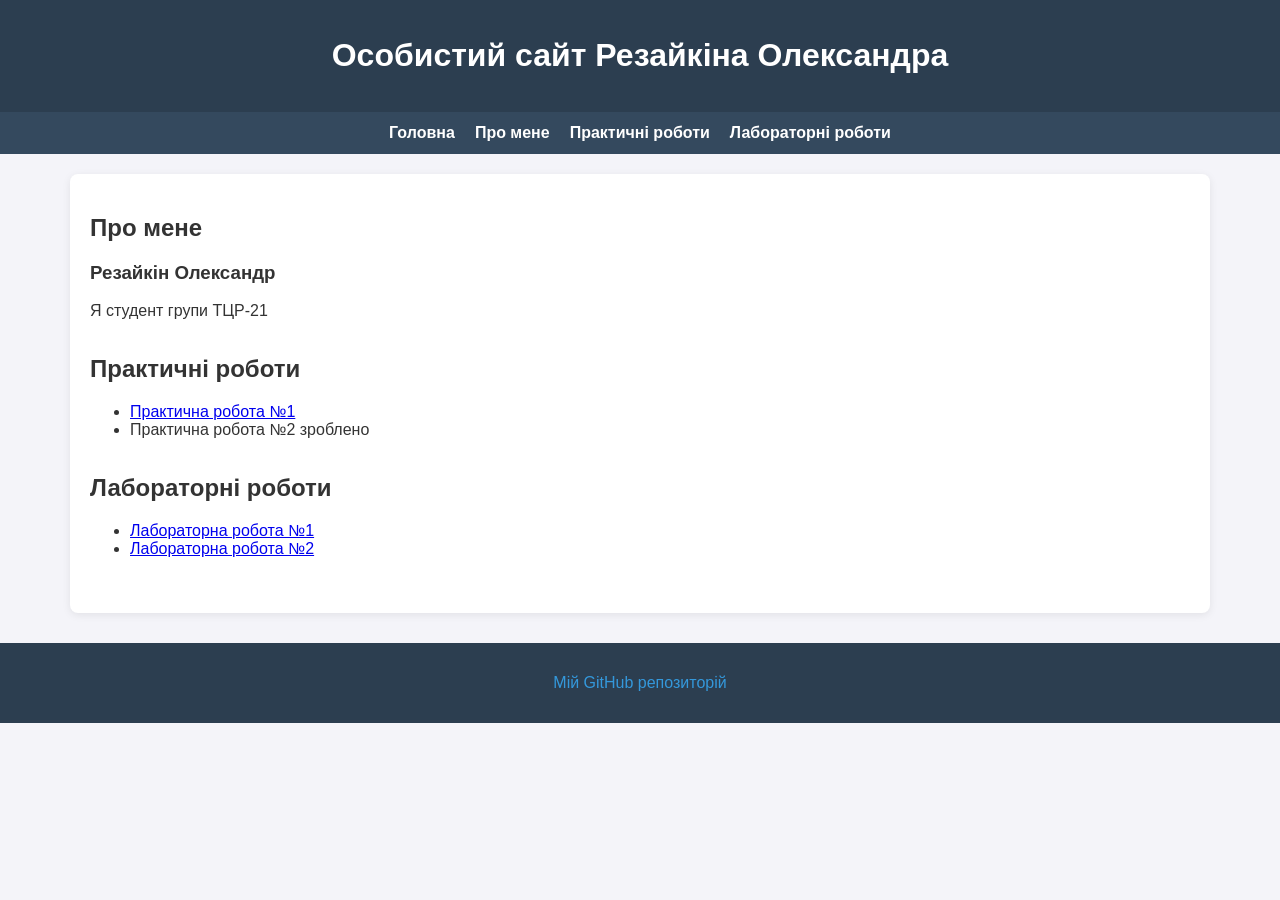
==== commit 4619252b: "Update status of Practical and Laboratory work" ====
--- a/index.html
+++ b/index.html
@@ -14,358 +14,56 @@
 
     <nav>
         <ul>
-            <li><a href="pz1.html">Головна</a></li>
+            <li><a href="index.html">Головна</a></li>
             <li><a href="#about-me">Про мене</a></li>
             <li><a href="#practics">Практичні роботи</a></li>
             <li><a href="#labs">Лабораторні роботи</a></li>
-            <li><a href="#schedule">Розклад</a></li>
         </ul>
     </nav>
 
     <main>
+        <!-- Секція "Про мене" -->
         <section id="about-me">
             <h2>Про мене</h2>
             <div class="about-me">
-                <h3>Резайкін Олександр</h3>
-                <p>Я студент групи ТЦР-21</p>
+                
+                    <h3>Резайкін Олександр</h3>
+                    <p>Я студент групи ТЦР-21</p>
+                </div>
             </div>
         </section>
 
+        <!-- Секція "Практичні роботи" -->
         <section id="practics">
             <h2>Практичні роботи</h2>
             <ul>
-                <li><a href="pz1.html">Практична робота №1</a></li>
-                <li><span>Практична робота №2 готово</span></li>
+                <li>
+                    <a href="rozklad.html">Практична робота №1</a>
+                </li>
+                <li>
+                    <span>Практична робота №2 зроблено</span>
+                </li>
             </ul>
         </section>
 
+        <!-- Секція "Лабораторні роботи" -->
         <section id="labs">
             <h2>Лабораторні роботи</h2>
             <ul>
-                <li><a href="lab1.html">Лабораторна робота №1</a></li>
-                <li><span>Лабораторна робота №2 (у роботі)</span></li>
+                <li>
+                    <a href="lab1.html">Лабораторна робота №1</a>
+                </li>
+                <li>
+                    <span>
+                        <a href="lab2.html"> Лабораторна робота №2 </span>
+                </li>
             </ul>
-        </section>
-
-        <section id="schedule">
-            <h2>Розклад занять (Жовтень 2026)</h2>
-            <p>
-                Офіційний розклад ДУІКТ доступний 
-                <a href="https://e-rozklad.duikt.edu.ua/time-table/group?type=0" target="_blank">за цим посиланням</a>.
-            </p>
-
-            <table class="schedule-grid">
-                <tbody>
-                   
-                    <!-- ПОНЕДІЛОК -->
-                    <tr class="day-header">
-                        <th>Пн</th>
-                        <th>05.10.2026</th>
-                        <th>12.10.2026</th>
-                        <th>19.10.2026</th>
-                        <th>26.10.2026</th>
-                    </tr>
-
-                    <tr>
-                        <td class="time-col">1 пара<br>8:00<br>9:20</td>
-                        <!-- 05.10 --> <td></td>
-                        <!-- 12.10 --> <td></td>
-                        <!-- 19.10 --> <td></td>
-                        <!-- 26.10 --> <td></td>
-                    </tr>
-                    <tr>
-                        <td class="time-col">2 пара<br>9:30<br>10:50</td>
-                        <!-- 05.10 --> <td class="subject-card"><b>ООП C#</b>ауд. Дистанц.</td>
-                        <!-- 12.10 --> <td class="subject-card"><b>Українська мова</b>ауд. Дистанц.</td>
-                        <!-- 19.10 --> <td class="subject-card"><b>ООП C#</b>ауд. Дистанц.</td>
-                        <!-- 26.10 --> <td class="subject-card"><b>Українська мова</b>ауд. Дистанц.</td>
-                    </tr>
-                    <tr>
-                        <td class="time-col">3 пара<br>11:10<br>12:30</td>
-                        <!-- 05.10 --> <td></td>
-                        <!-- 12.10 --> <td class="subject-card"><b>Вища математика</b>ауд. Дистанц.</td>
-                        <!-- 19.10 --> <td></td>
-                        <!-- 26.10 --> <td class="subject-card"><b>Вища математика</b>ауд. Дистанц.</td>
-                    </tr>
-                    <tr>
-                        <td class="time-col">4 пара<br>12:40<br>14:00</td>
-                        <!-- 05.10 --> <td></td>
-                        <!-- 12.10 --> <td class="subject-card"><b>Філософія</b>ауд. Дистанц.</td>
-                        <!-- 19.10 --> <td></td>
-                        <!-- 26.10 --> <td class="subject-card"><b>Філософія</b>ауд. Дистанц.</td>
-                    </tr>
-                    <tr>
-                        <td class="time-col">5 пара<br>14:10<br>15:30</td>
-                        <!-- 05.10 --> <td></td>
-                        <!-- 12.10 --> <td></td>
-                        <!-- 19.10 --> <td></td>
-                        <!-- 26.10 --> <td></td>
-                    </tr>
-                    <tr>
-                        <td class="time-col">6 пара<br>15:40<br>17:00</td>
-                        <!-- 05.10 --> <td class="subject-card"><b>Інноваційне підприємництво та управління стартап-проектами</b>ауд. Дистанц.</td>
-                        <!-- 12.10 --> <td></td>
-                        <!-- 19.10 --> <td class="subject-card"><b>Інноваційне підприємництво та управління стартап-проектами</b>ауд. Дистанц.</td>
-                        <!-- 26.10 --> <td></td>
-                    </tr>
-
-
-                    <!-- ВІВТОРОК -->
-                    <tr class="day-header">
-                        <th>Вт</th>
-                        <th>06.10.2026</th>
-                        <th>13.10.2026</th>
-                        <th>20.10.2026</th>
-                        <th>27.10.2026</th>
-                    </tr>
-
-                    <tr>
-                        <td class="time-col">1 пара<br>8:00<br>9:20</td>
-                        <!-- 06.10 --> <td class="subject-card"><b>ООП C#</b>ауд. 310</td>
-                        <!-- 13.10 --> <td></td>
-                        <!-- 20.10 --> <td class="subject-card"><b>ООП C#</b>ауд. 310</td>
-                        <!-- 27.10 --> <td></td>
-                    </tr>
-                    <tr>
-                        <td class="time-col">2 пара<br>9:30<br>10:50</td>
-                        <!-- 06.10 --> <td class="subject-card"><b>ООП C#</b>ауд. 326</td>
-                        <!-- 13.10 --> <td class="subject-card"><b>Фізичне виховання</b>ауд. Стадіон</td>
-                        <!-- 20.10 --> <td class="subject-card"><b>ООП C#</b>ауд. 326</td>
-                        <!-- 27.10 --> <td class="subject-card"><b>Фізичне виховання</b>ауд. Стадіон</td>
-                    </tr>
-                    <tr>
-                        <td class="time-col">3 пара<br>11:10<br>12:30</td>
-                        <!-- 06.10 --> <td class="subject-card"><b>Англійська мова</b>ауд. 320</td>
-                        <!-- 13.10 --> <td class="subject-card"><b>Англійська мова</b>ауд. 320</td>
-                        <!-- 20.10 --> <td class="subject-card"><b>Англійська мова</b>ауд. 320</td>
-                        <!-- 27.10 --> <td class="subject-card"><b>Англійська мова</b>ауд. 320</td>
-                    </tr>
-                    <tr>
-                        <td class="time-col">4 пара<br>12:40<br>14:00</td>
-                        <!-- 06.10 --> <td></td>
-                        <!-- 13.10 --> <td></td>
-                        <!-- 20.10 --> <td></td>
-                        <!-- 27.10 --> <td></td>
-                    </tr>
-                    <tr>
-                        <td class="time-col">5 пара<br>14:10<br>15:30</td>
-                        <!-- 06.10 --> <td></td>
-                        <!-- 13.10 --> <td></td>
-                        <!-- 20.10 --> <td></td>
-                        <!-- 27.10 --> <td></td>
-                    </tr>
-
-
-                    <!-- СЕРЕДА -->
-                    <tr class="day-header">
-                        <th>Ср</th>
-                        <th>07.10.2026</th>
-                        <th>14.10.2026</th>
-                        <th>21.10.2026</th>
-                        <th>28.10.2026</th>
-                    </tr>
-
-                    <tr>
-                        <td class="time-col">1 пара<br>8:00<br>9:20</td>
-                        <!-- 07.10 --> <td class="subject-card"><b>Основи веб-технологій</b>ауд. 211</td>
-                        <!-- 14.10 --> <td class="subject-card"><b>Основи веб-технологій</b>ауд. 211</td>
-                        <!-- 21.10 --> <td class="subject-card"><b>Основи веб-технологій</b>ауд. 211</td>
-                        <!-- 28.10 --> <td class="subject-card"><b>Основи веб-технологій</b>ауд. 211</td>
-                    </tr>
-                    <tr>
-                        <td class="time-col">2 пара<br>9:30<br>10:50</td>
-                        <!-- 07.10 --> <td class="subject-card"><b>Вища математика</b>ауд. 512</td>
-                        <!-- 14.10 --> <td class="subject-card"><b>Українська мова</b>ауд. 301</td>
-                        <!-- 21.10 --> <td class="subject-card"><b>Вища математика</b>ауд. 512</td>
-                        <!-- 28.10 --> <td class="subject-card"><b>Українська мова</b>ауд. 301</td>
-                    </tr>
-                    <tr>
-                        <td class="time-col">3 пара<br>11:10<br>12:30</td>
-                        <!-- 07.10 --> <td class="subject-card"><b>Вища математика</b>ауд. 519</td>
-                        <!-- 14.10 --> <td class="subject-card"><b>Філософія</b>ауд. 0-13</td>
-                        <!-- 21.10 --> <td class="subject-card"><b>Вища математика</b>ауд. 519</td>
-                        <!-- 28.10 --> <td class="subject-card"><b>Філософія</b>ауд. 0-13</td>
-                    </tr>
-                    <tr>
-                        <td class="time-col">4 пара<br>12:40<br>14:00</td>
-                        <!-- 07.10 --> <td></td>
-                        <!-- 14.10 --> <td></td>
-                        <!-- 21.10 --> <td></td>
-                        <!-- 28.10 --> <td></td>
-                    </tr>
-                    <tr>
-                        <td class="time-col">5 пара<br>14:10<br>15:30</td>
-                        <!-- 07.10 --> <td></td>
-                        <!-- 14.10 --> <td></td>
-                        <!-- 21.10 --> <td></td>
-                        <!-- 28.10 --> <td></td>
-                    </tr>
-
-
-                    <!-- ЧЕТВЕР -->
-                    <tr class="day-header">
-                        <th>Чт</th>
-                        <th>01.10.2026</th>
-                        <th>08.10.2026</th>
-                        <th>15.10.2026</th>
-                        <th>22.10.2026</th>
-                        <th>29.10.2026</th>
-                    </tr>
-
-                    <tr>
-                        <td class="time-col">1 пара<br>8:00<br>9:20</td>
-                        <!-- 01.10 --> <td></td>
-                        <!-- 08.10 --> <td class="subject-card"><b>Вища математика</b>ауд. 517</td>
-                        <!-- 15.10 --> <td></td>
-                        <!-- 22.10 --> <td class="subject-card"><b>Вища математика</b>ауд. 517</td>
-                        <!-- 29.10 --> <td class="subject-card"><b>Основи веб-технологій</b>ауд. Дистанц.</td>
-                    </tr>
-                    <tr>
-                        <td class="time-col">2 пара<br>9:30<br>10:50</td>
-                        <!-- 01.10 --> <td></td>
-                        <!-- 08.10 --> <td></td>
-                        <!-- 15.10 --> <td></td>
-                        <!-- 22.10 --> <td></td>
-                        <!-- 29.10 --> <td></td>
-                    </tr>
-                    <tr>
-                        <td class="time-col">3 пара<br>11:10<br>12:30</td>
-                        <!-- 01.10 --> <td></td>
-                        <!-- 08.10 --> <td></td>
-                        <!-- 15.10 --> <td></td>
-                        <!-- 22.10 --> <td></td>
-                        <!-- 29.10 --> <td></td>
-                    </tr>
-                    <tr>
-                        <td class="time-col">4 пара<br>12:40<br>14:00</td>
-                        <!-- 01.10 --> <td></td>
-                        <!-- 08.10 --> <td></td>
-                        <!-- 15.10 --> <td></td>
-                        <!-- 22.10 --> <td></td>
-                        <!-- 29.10 --> <td></td>
-                    </tr>
-                    <tr>
-                        <td class="time-col">5 пара<br>14:10<br>15:30</td>
-                        <!-- 01.10 --> <td></td>
-                        <!-- 08.10 --> <td></td>
-                        <!-- 15.10 --> <td></td>
-                        <!-- 22.10 --> <td></td>
-                        <!-- 29.10 --> <td></td>
-                    </tr>
-
-
-                    <!-- П'ЯТНИЦЯ -->
-                    <tr class="day-header">
-                        <th>Пт</th>
-                        <th>02.10.2026</th>
-                        <th>09.10.2026</th>
-                        <th>16.10.2026</th>
-                        <th>23.10.2026</th>
-                        <th>30.10.2026</th>
-                    </tr>
-
-                    <tr>
-                        <td class="time-col">1 пара<br>8:00<br>9:20</td>
-                        <!-- 02.10 --> <td></td>
-                        <!-- 09.10 --> <td></td>
-                        <!-- 16.10 --> <td></td>
-                        <!-- 23.10 --> <td></td>
-                        <!-- 30.10 --> <td></td>
-                    </tr>
-                    <tr>
-                        <td class="time-col">2 пара<br>9:30<br>10:50</td>
-                        <!-- 02.10 --> <td></td>
-                        <!-- 09.10 --> <td></td>
-                        <!-- 16.10 --> <td></td>
-                        <!-- 23.10 --> <td></td>
-                        <!-- 30.10 --> <td></td>
-                    </tr>
-                    <tr>
-                        <td class="time-col">3 пара<br>11:10<br>12:30</td>
-                        <!-- 02.10 --> <td></td>
-                        <!-- 09.10 --> <td></td>
-                        <!-- 16.10 --> <td></td>
-                        <!-- 23.10 --> <td></td>
-                        <!-- 30.10 --> <td></td>
-                    </tr>
-                    <tr>
-                        <td class="time-col">4 пара<br>12:40<br>14:00</td>
-                        <!-- 02.10 --> <td></td>
-                        <!-- 09.10 --> <td></td>
-                        <!-- 16.10 --> <td></td>
-                        <!-- 23.10 --> <td></td>
-                        <!-- 30.10 --> <td></td>
-                    </tr>
-                    <tr>
-                        <td class="time-col">5 пара<br>14:10<br>15:30</td>
-                        <!-- 02.10 --> <td></td>
-                        <!-- 09.10 --> <td></td>
-                        <!-- 16.10 --> <td></td>
-                        <!-- 23.10 --> <td></td>
-                        <!-- 30.10 --> <td></td>
-                    </tr>
-
-
-                    <!-- СУБОТА -->
-                    <tr class="day-header">
-                        <th>Сб</th>
-                        <th>03.10.2026</th>
-                        <th>10.10.2026</th>
-                        <th>17.10.2026</th>
-                        <th>24.10.2026</th>
-                        <th>31.10.2026</th>
-                    </tr>
-
-                    <tr>
-                        <td class="time-col">1 пара<br>8:00<br>9:20</td>
-                        <!-- 03.10 --> <td></td>
-                        <!-- 10.10 --> <td></td>
-                        <!-- 17.10 --> <td></td>
-                        <!-- 24.10 --> <td></td>
-                        <!-- 31.10 --> <td></td>
-                    </tr>
-                    <tr>
-                        <td class="time-col">2 пара<br>9:30<br>10:50</td>
-                        <!-- 03.10 --> <td class="subject-card"><b>Інноваційне підприємництво та управління стартап-проектами</b>ауд. Дистанц.</td>
-                        <!-- 10.10 --> <td class="subject-card"><b>Інноваційне підприємництво та управління стартап-проектами</b>ауд. Дистанц.</td>
-                        <!-- 17.10 --> <td class="subject-card"><b>Інноваційне підприємництво та управління стартап-проектами</b>ауд. Дистанц.</td>
-                        <!-- 24.10 --> <td class="subject-card"><b>Інноваційне підприємництво та управління стартап-проектами</b>ауд. Дистанц.</td>
-                        <!-- 31.10 --> <td class="subject-card"><b>Інноваційне підприємництво та управління стартап-проектами</b>ауд. Дистанц.</td>
-                    </tr>
-                    <tr>
-                        <td class="time-col">3 пара<br>11:10<br>12:30</td>
-                        <!-- 03.10 --> <td></td>
-                        <!-- 10.10 --> <td></td>
-                        <!-- 17.10 --> <td></td>
-                        <!-- 24.10 --> <td></td>
-                        <!-- 31.10 --> <td></td>
-                    </tr>
-                    <tr>
-                        <td class="time-col">4 пара<br>12:40<br>14:00</td>
-                        <!-- 03.10 --> <td></td>
-                        <!-- 10.10 --> <td></td>
-                        <!-- 17.10 --> <td></td>
-                        <!-- 24.10 --> <td></td>
-                        <!-- 31.10 --> <td></td>
-                    </tr>
-                    <tr>
-                        <td class="time-col">5 пара<br>14:10<br>15:30</td>
-                        <!-- 03.10 --> <td></td>
-                        <!-- 10.10 --> <td></td>
-                        <!-- 17.10 --> <td></td>
-                        <!-- 24.10 --> <td></td>
-                        <!-- 31.10 --> <td></td>
-                    </tr>
-
-                </tbody>
-            </table>
         </section>
     </main>
 
     <footer>
         <p>
-            <a href="https://github.com/OlexandrRezaikin/web" target="_blank">Мій GitHub репозиторій</a> | 
-            <a href="pz1.html">Повернутися на головну</a>
+            <a href="https://github.com/OlexandrRezaikin/web" target="_blank">Мій GitHub репозиторій</a>
         </p>
     </footer>
 
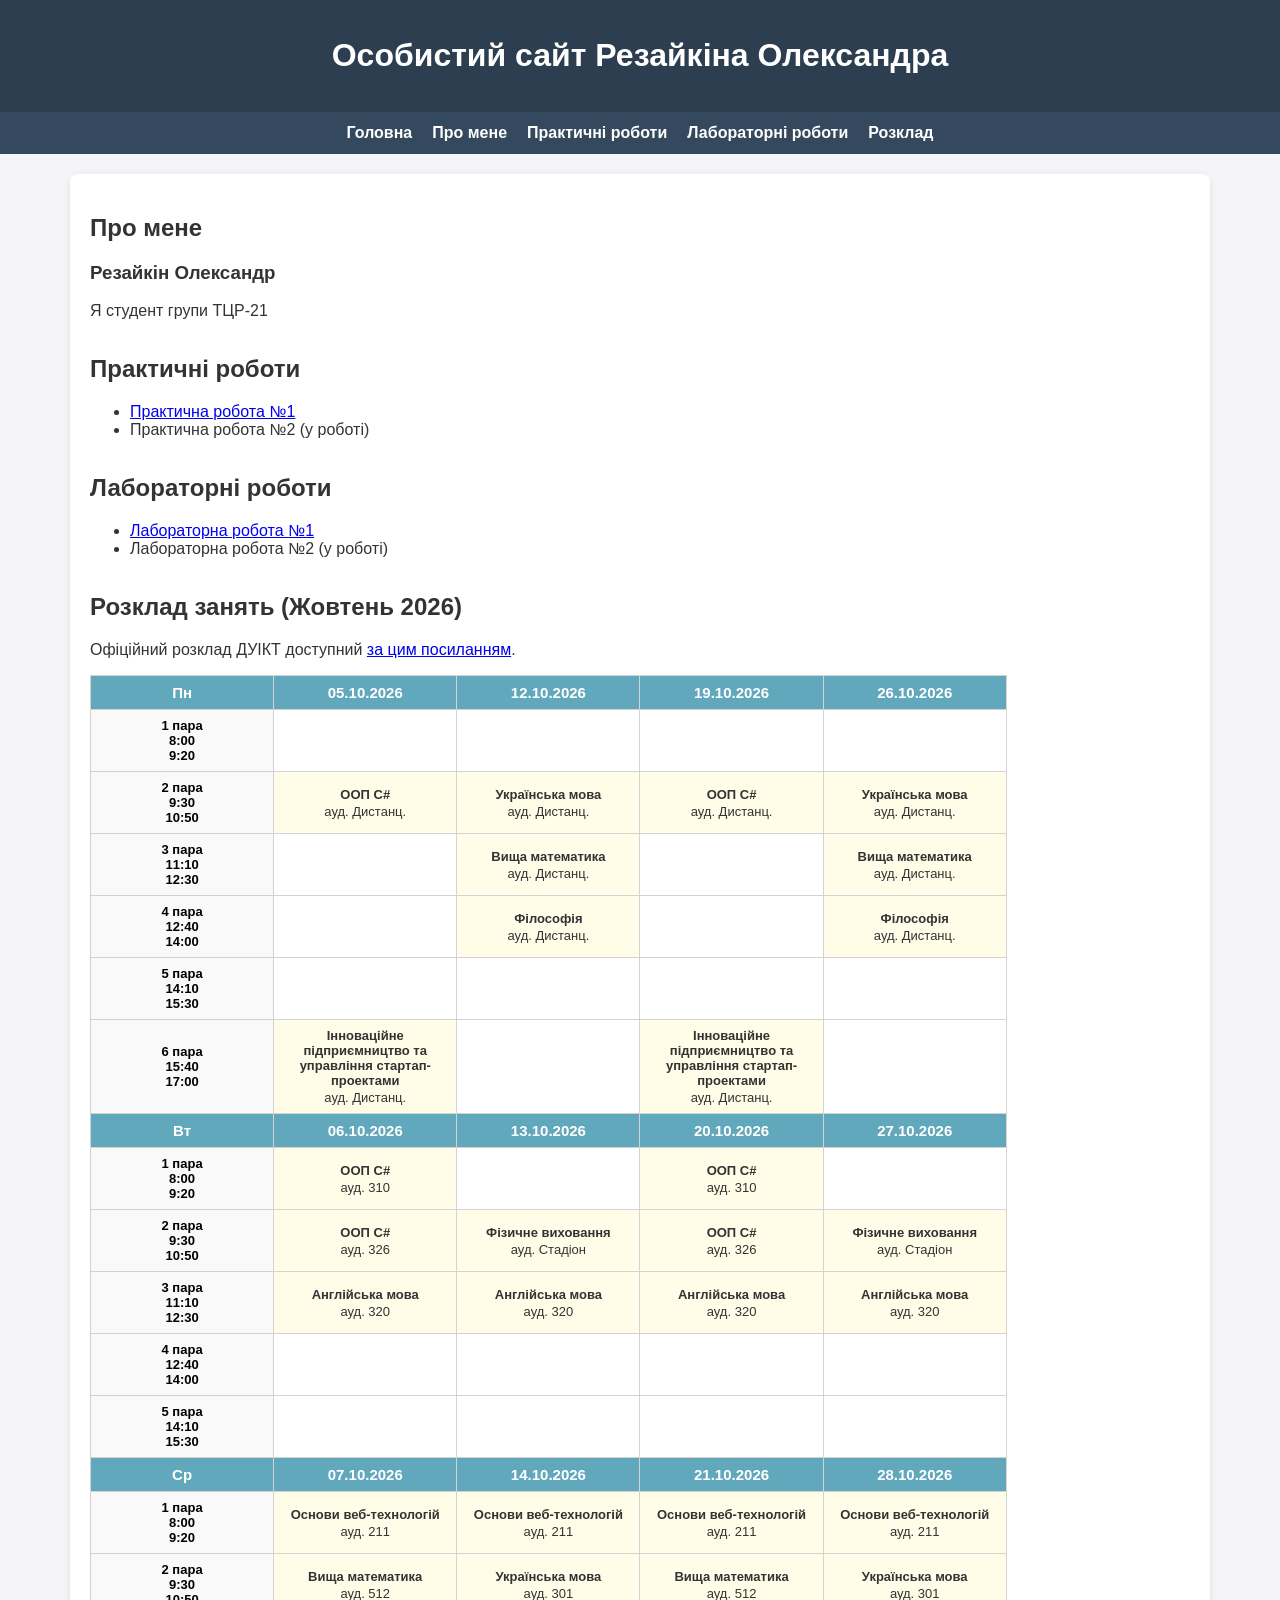
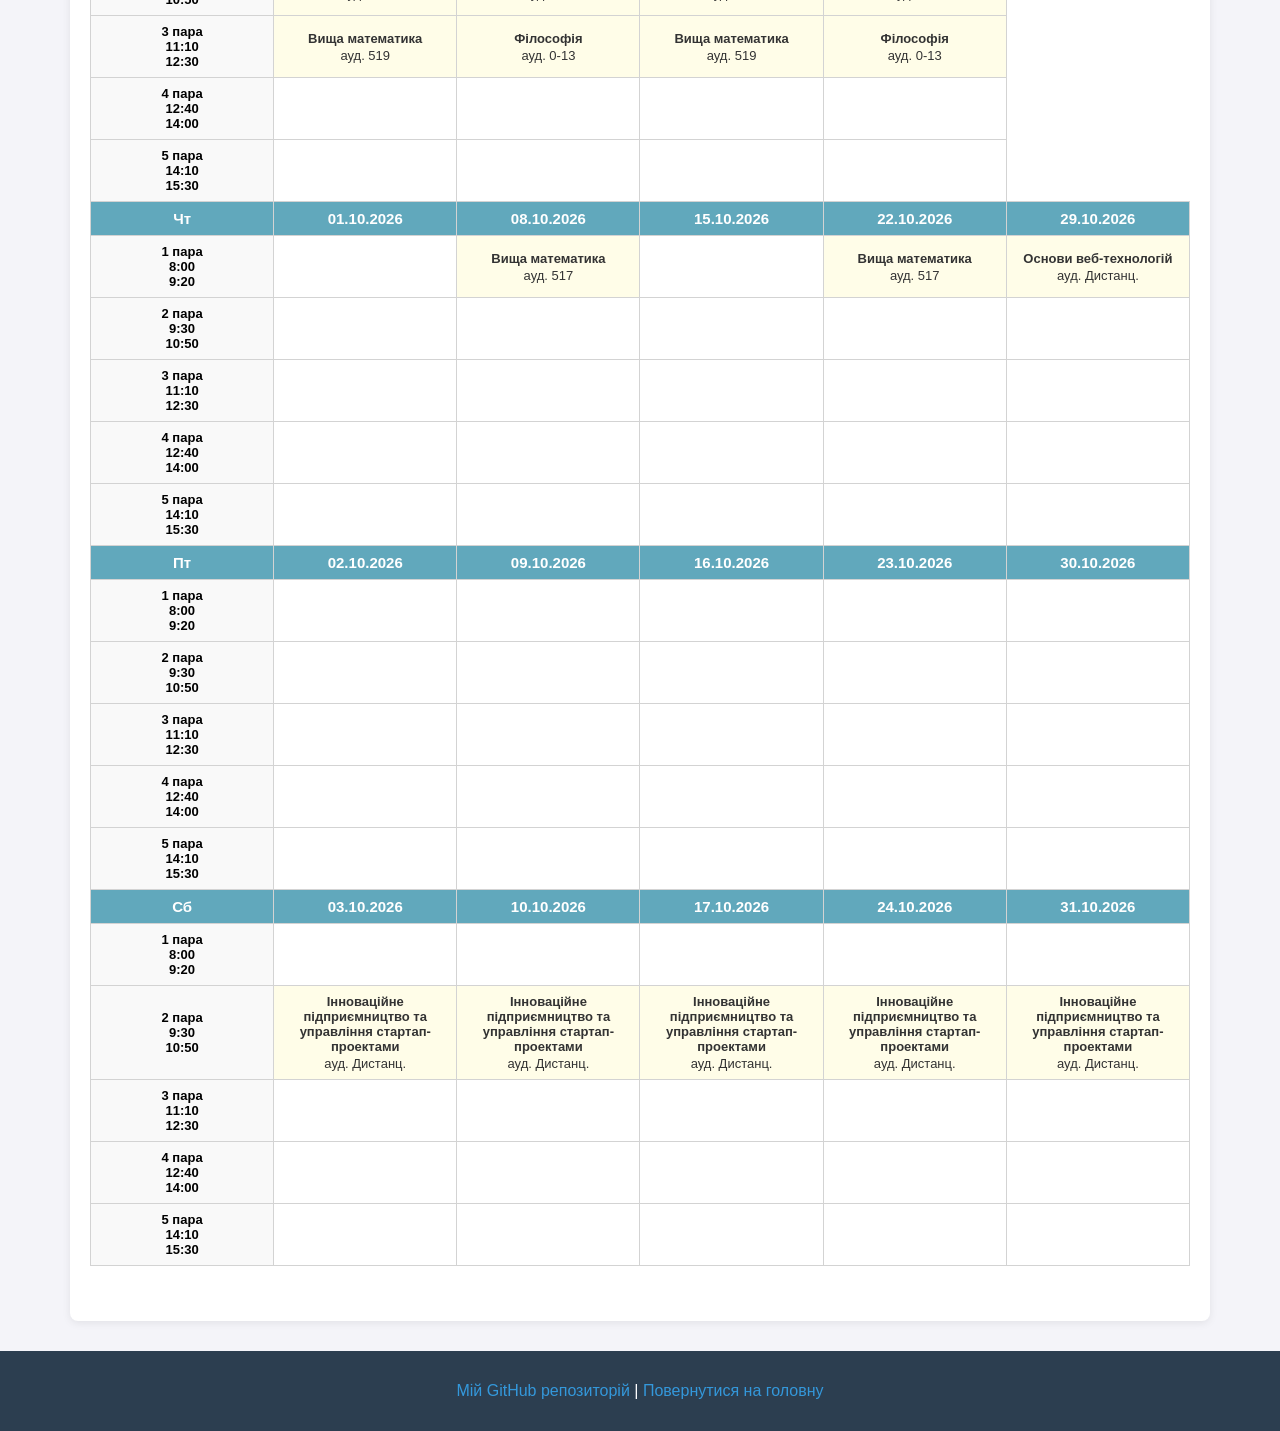
==== commit 948d6641: "Update index.html" ====
--- a/index.html
+++ b/index.html
@@ -14,56 +14,358 @@
 
     <nav>
         <ul>
-            <li><a href="index.html">Головна</a></li>
+            <li><a href="pz1.html">Головна</a></li>
             <li><a href="#about-me">Про мене</a></li>
             <li><a href="#practics">Практичні роботи</a></li>
             <li><a href="#labs">Лабораторні роботи</a></li>
+            <li><a href="#schedule">Розклад</a></li>
         </ul>
     </nav>
 
     <main>
-        <!-- Секція "Про мене" -->
         <section id="about-me">
             <h2>Про мене</h2>
             <div class="about-me">
-                
-                    <h3>Резайкін Олександр</h3>
-                    <p>Я студент групи ТЦР-21</p>
-                </div>
+                <h3>Резайкін Олександр</h3>
+                <p>Я студент групи ТЦР-21</p>
             </div>
         </section>
 
-        <!-- Секція "Практичні роботи" -->
         <section id="practics">
             <h2>Практичні роботи</h2>
             <ul>
-                <li>
-                    <a href="rozklad.html">Практична робота №1</a>
-                </li>
-                <li>
-                    <span>Практична робота №2 зроблено</span>
-                </li>
+                <li><a href="pz1.html">Практична робота №1</a></li>
+                <li><span>Практична робота №2 (у роботі)</span></li>
             </ul>
         </section>
 
-        <!-- Секція "Лабораторні роботи" -->
         <section id="labs">
             <h2>Лабораторні роботи</h2>
             <ul>
-                <li>
-                    <a href="lab1.html">Лабораторна робота №1</a>
-                </li>
-                <li>
-                    <span>
-                        <a href="lab2.html"> Лабораторна робота №2 </span>
-                </li>
+                <li><a href="lab1.html">Лабораторна робота №1</a></li>
+                <li><span>Лабораторна робота №2 (у роботі)</span></li>
             </ul>
         </section>
+
+        <section id="schedule">
+            <h2>Розклад занять (Жовтень 2026)</h2>
+            <p>
+                Офіційний розклад ДУІКТ доступний 
+                <a href="https://e-rozklad.duikt.edu.ua/time-table/group?type=0" target="_blank">за цим посиланням</a>.
+            </p>
+
+            <table class="schedule-grid">
+                <tbody>
+                   
+                    <!-- ПОНЕДІЛОК -->
+                    <tr class="day-header">
+                        <th>Пн</th>
+                        <th>05.10.2026</th>
+                        <th>12.10.2026</th>
+                        <th>19.10.2026</th>
+                        <th>26.10.2026</th>
+                    </tr>
+
+                    <tr>
+                        <td class="time-col">1 пара<br>8:00<br>9:20</td>
+                        <!-- 05.10 --> <td></td>
+                        <!-- 12.10 --> <td></td>
+                        <!-- 19.10 --> <td></td>
+                        <!-- 26.10 --> <td></td>
+                    </tr>
+                    <tr>
+                        <td class="time-col">2 пара<br>9:30<br>10:50</td>
+                        <!-- 05.10 --> <td class="subject-card"><b>ООП C#</b>ауд. Дистанц.</td>
+                        <!-- 12.10 --> <td class="subject-card"><b>Українська мова</b>ауд. Дистанц.</td>
+                        <!-- 19.10 --> <td class="subject-card"><b>ООП C#</b>ауд. Дистанц.</td>
+                        <!-- 26.10 --> <td class="subject-card"><b>Українська мова</b>ауд. Дистанц.</td>
+                    </tr>
+                    <tr>
+                        <td class="time-col">3 пара<br>11:10<br>12:30</td>
+                        <!-- 05.10 --> <td></td>
+                        <!-- 12.10 --> <td class="subject-card"><b>Вища математика</b>ауд. Дистанц.</td>
+                        <!-- 19.10 --> <td></td>
+                        <!-- 26.10 --> <td class="subject-card"><b>Вища математика</b>ауд. Дистанц.</td>
+                    </tr>
+                    <tr>
+                        <td class="time-col">4 пара<br>12:40<br>14:00</td>
+                        <!-- 05.10 --> <td></td>
+                        <!-- 12.10 --> <td class="subject-card"><b>Філософія</b>ауд. Дистанц.</td>
+                        <!-- 19.10 --> <td></td>
+                        <!-- 26.10 --> <td class="subject-card"><b>Філософія</b>ауд. Дистанц.</td>
+                    </tr>
+                    <tr>
+                        <td class="time-col">5 пара<br>14:10<br>15:30</td>
+                        <!-- 05.10 --> <td></td>
+                        <!-- 12.10 --> <td></td>
+                        <!-- 19.10 --> <td></td>
+                        <!-- 26.10 --> <td></td>
+                    </tr>
+                    <tr>
+                        <td class="time-col">6 пара<br>15:40<br>17:00</td>
+                        <!-- 05.10 --> <td class="subject-card"><b>Інноваційне підприємництво та управління стартап-проектами</b>ауд. Дистанц.</td>
+                        <!-- 12.10 --> <td></td>
+                        <!-- 19.10 --> <td class="subject-card"><b>Інноваційне підприємництво та управління стартап-проектами</b>ауд. Дистанц.</td>
+                        <!-- 26.10 --> <td></td>
+                    </tr>
+
+
+                    <!-- ВІВТОРОК -->
+                    <tr class="day-header">
+                        <th>Вт</th>
+                        <th>06.10.2026</th>
+                        <th>13.10.2026</th>
+                        <th>20.10.2026</th>
+                        <th>27.10.2026</th>
+                    </tr>
+
+                    <tr>
+                        <td class="time-col">1 пара<br>8:00<br>9:20</td>
+                        <!-- 06.10 --> <td class="subject-card"><b>ООП C#</b>ауд. 310</td>
+                        <!-- 13.10 --> <td></td>
+                        <!-- 20.10 --> <td class="subject-card"><b>ООП C#</b>ауд. 310</td>
+                        <!-- 27.10 --> <td></td>
+                    </tr>
+                    <tr>
+                        <td class="time-col">2 пара<br>9:30<br>10:50</td>
+                        <!-- 06.10 --> <td class="subject-card"><b>ООП C#</b>ауд. 326</td>
+                        <!-- 13.10 --> <td class="subject-card"><b>Фізичне виховання</b>ауд. Стадіон</td>
+                        <!-- 20.10 --> <td class="subject-card"><b>ООП C#</b>ауд. 326</td>
+                        <!-- 27.10 --> <td class="subject-card"><b>Фізичне виховання</b>ауд. Стадіон</td>
+                    </tr>
+                    <tr>
+                        <td class="time-col">3 пара<br>11:10<br>12:30</td>
+                        <!-- 06.10 --> <td class="subject-card"><b>Англійська мова</b>ауд. 320</td>
+                        <!-- 13.10 --> <td class="subject-card"><b>Англійська мова</b>ауд. 320</td>
+                        <!-- 20.10 --> <td class="subject-card"><b>Англійська мова</b>ауд. 320</td>
+                        <!-- 27.10 --> <td class="subject-card"><b>Англійська мова</b>ауд. 320</td>
+                    </tr>
+                    <tr>
+                        <td class="time-col">4 пара<br>12:40<br>14:00</td>
+                        <!-- 06.10 --> <td></td>
+                        <!-- 13.10 --> <td></td>
+                        <!-- 20.10 --> <td></td>
+                        <!-- 27.10 --> <td></td>
+                    </tr>
+                    <tr>
+                        <td class="time-col">5 пара<br>14:10<br>15:30</td>
+                        <!-- 06.10 --> <td></td>
+                        <!-- 13.10 --> <td></td>
+                        <!-- 20.10 --> <td></td>
+                        <!-- 27.10 --> <td></td>
+                    </tr>
+
+
+                    <!-- СЕРЕДА -->
+                    <tr class="day-header">
+                        <th>Ср</th>
+                        <th>07.10.2026</th>
+                        <th>14.10.2026</th>
+                        <th>21.10.2026</th>
+                        <th>28.10.2026</th>
+                    </tr>
+
+                    <tr>
+                        <td class="time-col">1 пара<br>8:00<br>9:20</td>
+                        <!-- 07.10 --> <td class="subject-card"><b>Основи веб-технологій</b>ауд. 211</td>
+                        <!-- 14.10 --> <td class="subject-card"><b>Основи веб-технологій</b>ауд. 211</td>
+                        <!-- 21.10 --> <td class="subject-card"><b>Основи веб-технологій</b>ауд. 211</td>
+                        <!-- 28.10 --> <td class="subject-card"><b>Основи веб-технологій</b>ауд. 211</td>
+                    </tr>
+                    <tr>
+                        <td class="time-col">2 пара<br>9:30<br>10:50</td>
+                        <!-- 07.10 --> <td class="subject-card"><b>Вища математика</b>ауд. 512</td>
+                        <!-- 14.10 --> <td class="subject-card"><b>Українська мова</b>ауд. 301</td>
+                        <!-- 21.10 --> <td class="subject-card"><b>Вища математика</b>ауд. 512</td>
+                        <!-- 28.10 --> <td class="subject-card"><b>Українська мова</b>ауд. 301</td>
+                    </tr>
+                    <tr>
+                        <td class="time-col">3 пара<br>11:10<br>12:30</td>
+                        <!-- 07.10 --> <td class="subject-card"><b>Вища математика</b>ауд. 519</td>
+                        <!-- 14.10 --> <td class="subject-card"><b>Філософія</b>ауд. 0-13</td>
+                        <!-- 21.10 --> <td class="subject-card"><b>Вища математика</b>ауд. 519</td>
+                        <!-- 28.10 --> <td class="subject-card"><b>Філософія</b>ауд. 0-13</td>
+                    </tr>
+                    <tr>
+                        <td class="time-col">4 пара<br>12:40<br>14:00</td>
+                        <!-- 07.10 --> <td></td>
+                        <!-- 14.10 --> <td></td>
+                        <!-- 21.10 --> <td></td>
+                        <!-- 28.10 --> <td></td>
+                    </tr>
+                    <tr>
+                        <td class="time-col">5 пара<br>14:10<br>15:30</td>
+                        <!-- 07.10 --> <td></td>
+                        <!-- 14.10 --> <td></td>
+                        <!-- 21.10 --> <td></td>
+                        <!-- 28.10 --> <td></td>
+                    </tr>
+
+
+                    <!-- ЧЕТВЕР -->
+                    <tr class="day-header">
+                        <th>Чт</th>
+                        <th>01.10.2026</th>
+                        <th>08.10.2026</th>
+                        <th>15.10.2026</th>
+                        <th>22.10.2026</th>
+                        <th>29.10.2026</th>
+                    </tr>
+
+                    <tr>
+                        <td class="time-col">1 пара<br>8:00<br>9:20</td>
+                        <!-- 01.10 --> <td></td>
+                        <!-- 08.10 --> <td class="subject-card"><b>Вища математика</b>ауд. 517</td>
+                        <!-- 15.10 --> <td></td>
+                        <!-- 22.10 --> <td class="subject-card"><b>Вища математика</b>ауд. 517</td>
+                        <!-- 29.10 --> <td class="subject-card"><b>Основи веб-технологій</b>ауд. Дистанц.</td>
+                    </tr>
+                    <tr>
+                        <td class="time-col">2 пара<br>9:30<br>10:50</td>
+                        <!-- 01.10 --> <td></td>
+                        <!-- 08.10 --> <td></td>
+                        <!-- 15.10 --> <td></td>
+                        <!-- 22.10 --> <td></td>
+                        <!-- 29.10 --> <td></td>
+                    </tr>
+                    <tr>
+                        <td class="time-col">3 пара<br>11:10<br>12:30</td>
+                        <!-- 01.10 --> <td></td>
+                        <!-- 08.10 --> <td></td>
+                        <!-- 15.10 --> <td></td>
+                        <!-- 22.10 --> <td></td>
+                        <!-- 29.10 --> <td></td>
+                    </tr>
+                    <tr>
+                        <td class="time-col">4 пара<br>12:40<br>14:00</td>
+                        <!-- 01.10 --> <td></td>
+                        <!-- 08.10 --> <td></td>
+                        <!-- 15.10 --> <td></td>
+                        <!-- 22.10 --> <td></td>
+                        <!-- 29.10 --> <td></td>
+                    </tr>
+                    <tr>
+                        <td class="time-col">5 пара<br>14:10<br>15:30</td>
+                        <!-- 01.10 --> <td></td>
+                        <!-- 08.10 --> <td></td>
+                        <!-- 15.10 --> <td></td>
+                        <!-- 22.10 --> <td></td>
+                        <!-- 29.10 --> <td></td>
+                    </tr>
+
+
+                    <!-- П'ЯТНИЦЯ -->
+                    <tr class="day-header">
+                        <th>Пт</th>
+                        <th>02.10.2026</th>
+                        <th>09.10.2026</th>
+                        <th>16.10.2026</th>
+                        <th>23.10.2026</th>
+                        <th>30.10.2026</th>
+                    </tr>
+
+                    <tr>
+                        <td class="time-col">1 пара<br>8:00<br>9:20</td>
+                        <!-- 02.10 --> <td></td>
+                        <!-- 09.10 --> <td></td>
+                        <!-- 16.10 --> <td></td>
+                        <!-- 23.10 --> <td></td>
+                        <!-- 30.10 --> <td></td>
+                    </tr>
+                    <tr>
+                        <td class="time-col">2 пара<br>9:30<br>10:50</td>
+                        <!-- 02.10 --> <td></td>
+                        <!-- 09.10 --> <td></td>
+                        <!-- 16.10 --> <td></td>
+                        <!-- 23.10 --> <td></td>
+                        <!-- 30.10 --> <td></td>
+                    </tr>
+                    <tr>
+                        <td class="time-col">3 пара<br>11:10<br>12:30</td>
+                        <!-- 02.10 --> <td></td>
+                        <!-- 09.10 --> <td></td>
+                        <!-- 16.10 --> <td></td>
+                        <!-- 23.10 --> <td></td>
+                        <!-- 30.10 --> <td></td>
+                    </tr>
+                    <tr>
+                        <td class="time-col">4 пара<br>12:40<br>14:00</td>
+                        <!-- 02.10 --> <td></td>
+                        <!-- 09.10 --> <td></td>
+                        <!-- 16.10 --> <td></td>
+                        <!-- 23.10 --> <td></td>
+                        <!-- 30.10 --> <td></td>
+                    </tr>
+                    <tr>
+                        <td class="time-col">5 пара<br>14:10<br>15:30</td>
+                        <!-- 02.10 --> <td></td>
+                        <!-- 09.10 --> <td></td>
+                        <!-- 16.10 --> <td></td>
+                        <!-- 23.10 --> <td></td>
+                        <!-- 30.10 --> <td></td>
+                    </tr>
+
+
+                    <!-- СУБОТА -->
+                    <tr class="day-header">
+                        <th>Сб</th>
+                        <th>03.10.2026</th>
+                        <th>10.10.2026</th>
+                        <th>17.10.2026</th>
+                        <th>24.10.2026</th>
+                        <th>31.10.2026</th>
+                    </tr>
+
+                    <tr>
+                        <td class="time-col">1 пара<br>8:00<br>9:20</td>
+                        <!-- 03.10 --> <td></td>
+                        <!-- 10.10 --> <td></td>
+                        <!-- 17.10 --> <td></td>
+                        <!-- 24.10 --> <td></td>
+                        <!-- 31.10 --> <td></td>
+                    </tr>
+                    <tr>
+                        <td class="time-col">2 пара<br>9:30<br>10:50</td>
+                        <!-- 03.10 --> <td class="subject-card"><b>Інноваційне підприємництво та управління стартап-проектами</b>ауд. Дистанц.</td>
+                        <!-- 10.10 --> <td class="subject-card"><b>Інноваційне підприємництво та управління стартап-проектами</b>ауд. Дистанц.</td>
+                        <!-- 17.10 --> <td class="subject-card"><b>Інноваційне підприємництво та управління стартап-проектами</b>ауд. Дистанц.</td>
+                        <!-- 24.10 --> <td class="subject-card"><b>Інноваційне підприємництво та управління стартап-проектами</b>ауд. Дистанц.</td>
+                        <!-- 31.10 --> <td class="subject-card"><b>Інноваційне підприємництво та управління стартап-проектами</b>ауд. Дистанц.</td>
+                    </tr>
+                    <tr>
+                        <td class="time-col">3 пара<br>11:10<br>12:30</td>
+                        <!-- 03.10 --> <td></td>
+                        <!-- 10.10 --> <td></td>
+                        <!-- 17.10 --> <td></td>
+                        <!-- 24.10 --> <td></td>
+                        <!-- 31.10 --> <td></td>
+                    </tr>
+                    <tr>
+                        <td class="time-col">4 пара<br>12:40<br>14:00</td>
+                        <!-- 03.10 --> <td></td>
+                        <!-- 10.10 --> <td></td>
+                        <!-- 17.10 --> <td></td>
+                        <!-- 24.10 --> <td></td>
+                        <!-- 31.10 --> <td></td>
+                    </tr>
+                    <tr>
+                        <td class="time-col">5 пара<br>14:10<br>15:30</td>
+                        <!-- 03.10 --> <td></td>
+                        <!-- 10.10 --> <td></td>
+                        <!-- 17.10 --> <td></td>
+                        <!-- 24.10 --> <td></td>
+                        <!-- 31.10 --> <td></td>
+                    </tr>
+
+                </tbody>
+            </table>
+        </section>
     </main>
 
     <footer>
         <p>
-            <a href="https://github.com/OlexandrRezaikin/web" target="_blank">Мій GitHub репозиторій</a>
+            <a href="https://github.com/OlexandrRezaikin/web" target="_blank">Мій GitHub репозиторій</a> | 
+            <a href="pz1.html">Повернутися на головну</a>
         </p>
     </footer>
 
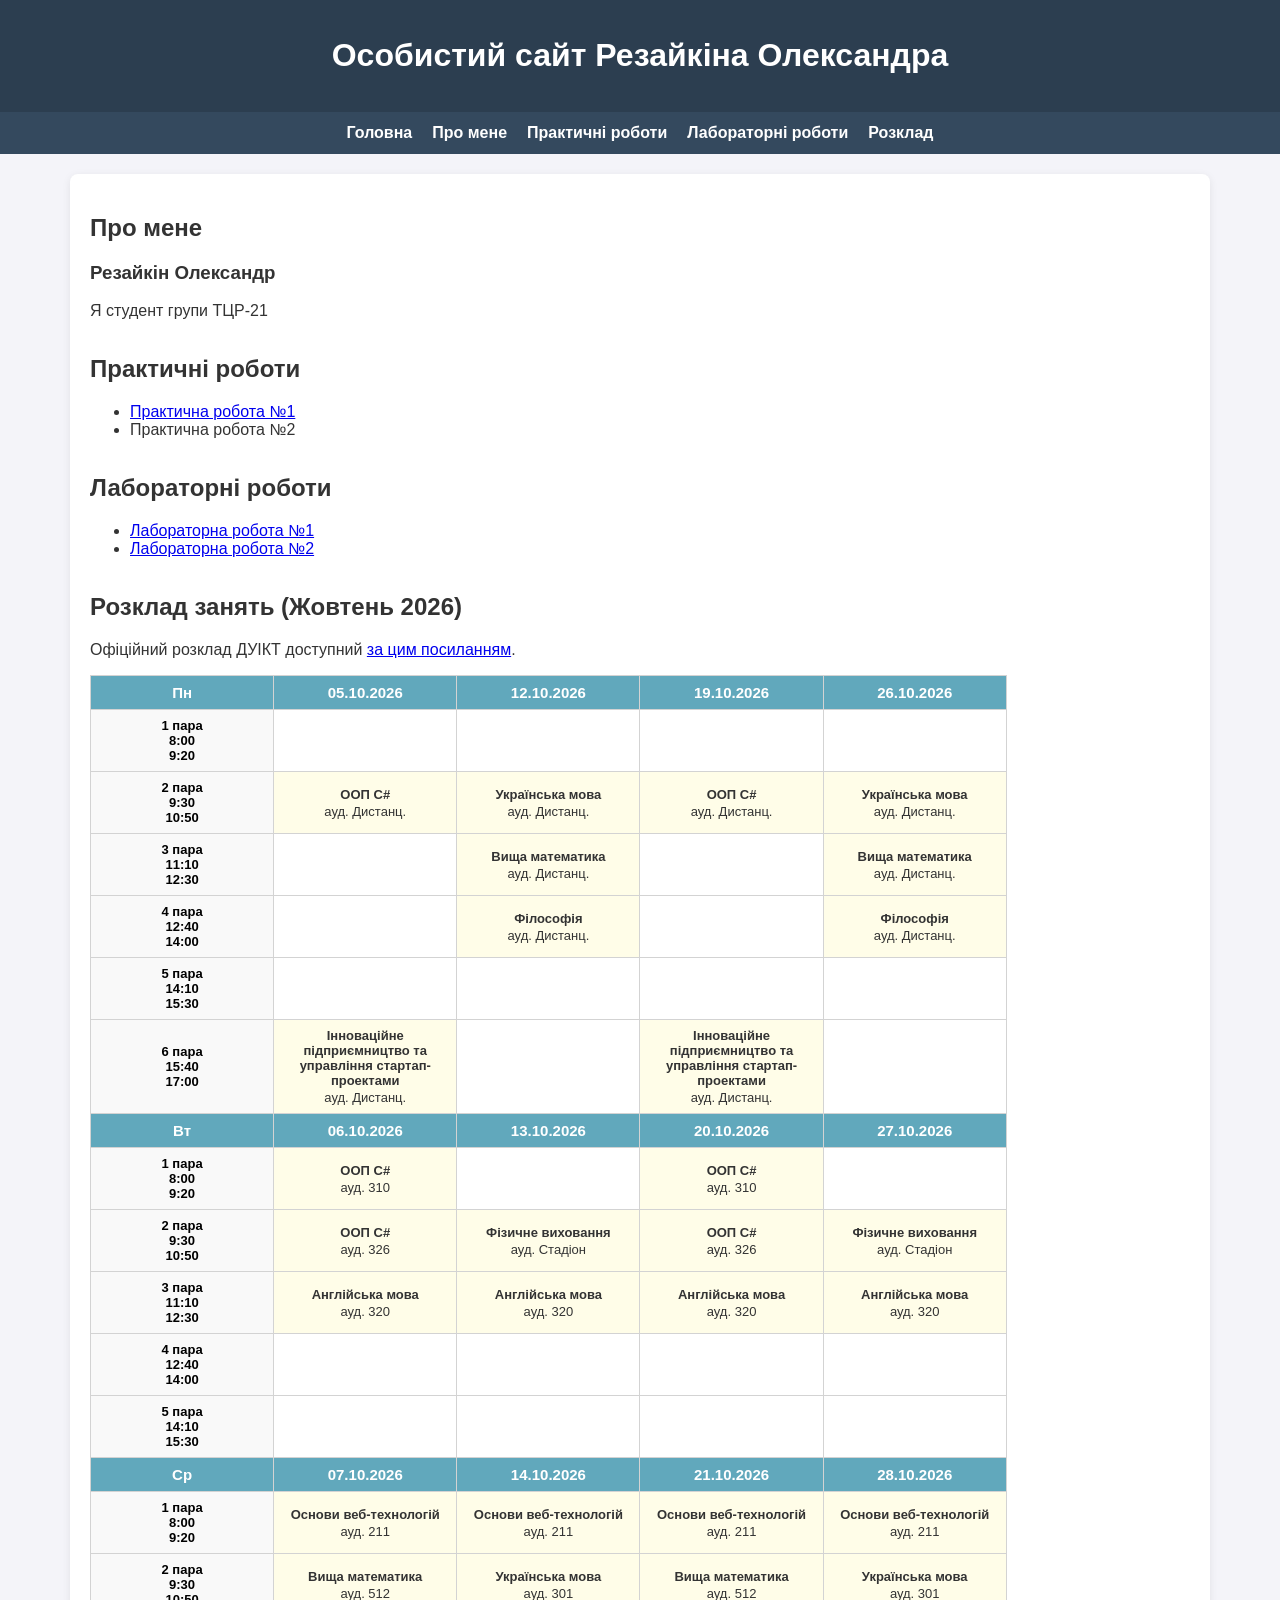
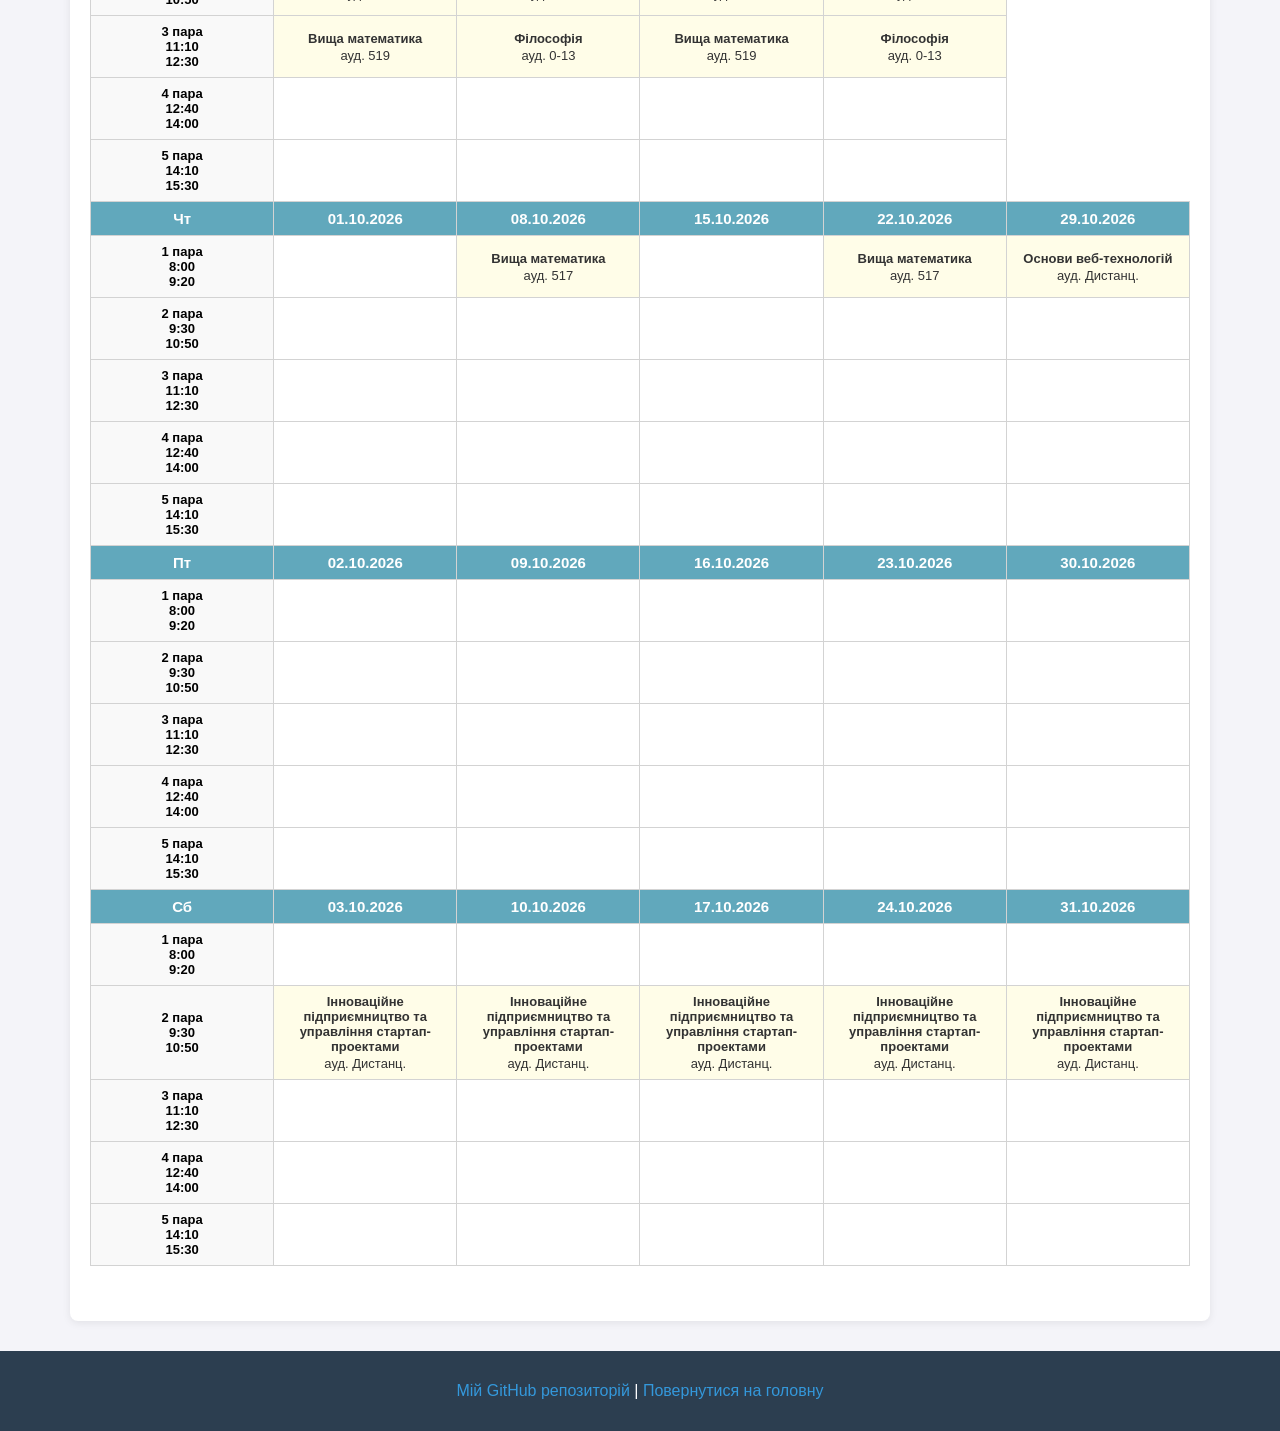
==== commit f3a718d0: "Revise practicals, labs, and schedule details in index.html Updated the content of practical and lab" ====
--- a/index.html
+++ b/index.html
@@ -1,11 +1,13 @@
 <!DOCTYPE html>
 <html lang="uk">
+
 <head>
     <meta charset="UTF-8">
     <meta name="viewport" content="width=device-width, initial-scale=1.0">
     <title>Особистий сайт Резайкіна Олександра</title>
     <link rel="stylesheet" href="style.css">
 </head>
+
 <body>
 
     <header>
@@ -35,7 +37,7 @@
             <h2>Практичні роботи</h2>
             <ul>
                 <li><a href="pz1.html">Практична робота №1</a></li>
-                <li><span>Практична робота №2 (у роботі)</span></li>
+                <li><span>Практична робота №2</span></li>
             </ul>
         </section>
 
@@ -43,20 +45,22 @@
             <h2>Лабораторні роботи</h2>
             <ul>
                 <li><a href="lab1.html">Лабораторна робота №1</a></li>
-                <li><span>Лабораторна робота №2 (у роботі)</span></li>
+                <li>
+                    <a href="lab2.html">Лабораторна робота №2</a>
+                </li>
             </ul>
         </section>
 
         <section id="schedule">
             <h2>Розклад занять (Жовтень 2026)</h2>
             <p>
-                Офіційний розклад ДУІКТ доступний 
+                Офіційний розклад ДУІКТ доступний
                 <a href="https://e-rozklad.duikt.edu.ua/time-table/group?type=0" target="_blank">за цим посиланням</a>.
             </p>
 
             <table class="schedule-grid">
                 <tbody>
-                   
+
                     <!-- ПОНЕДІЛОК -->
                     <tr class="day-header">
                         <th>Пн</th>
@@ -68,45 +72,69 @@
 
                     <tr>
                         <td class="time-col">1 пара<br>8:00<br>9:20</td>
-                        <!-- 05.10 --> <td></td>
-                        <!-- 12.10 --> <td></td>
-                        <!-- 19.10 --> <td></td>
-                        <!-- 26.10 --> <td></td>
+                        <!-- 05.10 -->
+                        <td></td>
+                        <!-- 12.10 -->
+                        <td></td>
+                        <!-- 19.10 -->
+                        <td></td>
+                        <!-- 26.10 -->
+                        <td></td>
                     </tr>
                     <tr>
                         <td class="time-col">2 пара<br>9:30<br>10:50</td>
-                        <!-- 05.10 --> <td class="subject-card"><b>ООП C#</b>ауд. Дистанц.</td>
-                        <!-- 12.10 --> <td class="subject-card"><b>Українська мова</b>ауд. Дистанц.</td>
-                        <!-- 19.10 --> <td class="subject-card"><b>ООП C#</b>ауд. Дистанц.</td>
-                        <!-- 26.10 --> <td class="subject-card"><b>Українська мова</b>ауд. Дистанц.</td>
+                        <!-- 05.10 -->
+                        <td class="subject-card"><b>ООП C#</b>ауд. Дистанц.</td>
+                        <!-- 12.10 -->
+                        <td class="subject-card"><b>Українська мова</b>ауд. Дистанц.</td>
+                        <!-- 19.10 -->
+                        <td class="subject-card"><b>ООП C#</b>ауд. Дистанц.</td>
+                        <!-- 26.10 -->
+                        <td class="subject-card"><b>Українська мова</b>ауд. Дистанц.</td>
                     </tr>
                     <tr>
                         <td class="time-col">3 пара<br>11:10<br>12:30</td>
-                        <!-- 05.10 --> <td></td>
-                        <!-- 12.10 --> <td class="subject-card"><b>Вища математика</b>ауд. Дистанц.</td>
-                        <!-- 19.10 --> <td></td>
-                        <!-- 26.10 --> <td class="subject-card"><b>Вища математика</b>ауд. Дистанц.</td>
+                        <!-- 05.10 -->
+                        <td></td>
+                        <!-- 12.10 -->
+                        <td class="subject-card"><b>Вища математика</b>ауд. Дистанц.</td>
+                        <!-- 19.10 -->
+                        <td></td>
+                        <!-- 26.10 -->
+                        <td class="subject-card"><b>Вища математика</b>ауд. Дистанц.</td>
                     </tr>
                     <tr>
                         <td class="time-col">4 пара<br>12:40<br>14:00</td>
-                        <!-- 05.10 --> <td></td>
-                        <!-- 12.10 --> <td class="subject-card"><b>Філософія</b>ауд. Дистанц.</td>
-                        <!-- 19.10 --> <td></td>
-                        <!-- 26.10 --> <td class="subject-card"><b>Філософія</b>ауд. Дистанц.</td>
+                        <!-- 05.10 -->
+                        <td></td>
+                        <!-- 12.10 -->
+                        <td class="subject-card"><b>Філософія</b>ауд. Дистанц.</td>
+                        <!-- 19.10 -->
+                        <td></td>
+                        <!-- 26.10 -->
+                        <td class="subject-card"><b>Філософія</b>ауд. Дистанц.</td>
                     </tr>
                     <tr>
                         <td class="time-col">5 пара<br>14:10<br>15:30</td>
-                        <!-- 05.10 --> <td></td>
-                        <!-- 12.10 --> <td></td>
-                        <!-- 19.10 --> <td></td>
-                        <!-- 26.10 --> <td></td>
+                        <!-- 05.10 -->
+                        <td></td>
+                        <!-- 12.10 -->
+                        <td></td>
+                        <!-- 19.10 -->
+                        <td></td>
+                        <!-- 26.10 -->
+                        <td></td>
                     </tr>
                     <tr>
                         <td class="time-col">6 пара<br>15:40<br>17:00</td>
-                        <!-- 05.10 --> <td class="subject-card"><b>Інноваційне підприємництво та управління стартап-проектами</b>ауд. Дистанц.</td>
-                        <!-- 12.10 --> <td></td>
-                        <!-- 19.10 --> <td class="subject-card"><b>Інноваційне підприємництво та управління стартап-проектами</b>ауд. Дистанц.</td>
-                        <!-- 26.10 --> <td></td>
+                        <!-- 05.10 -->
+                        <td class="subject-card"><b>Інноваційне підприємництво та управління стартап-проектами</b>ауд. Дистанц.</td>
+                        <!-- 12.10 -->
+                        <td></td>
+                        <!-- 19.10 -->
+                        <td class="subject-card"><b>Інноваційне підприємництво та управління стартап-проектами</b>ауд. Дистанц.</td>
+                        <!-- 26.10 -->
+                        <td></td>
                     </tr>
 
 
@@ -121,38 +149,58 @@
 
                     <tr>
                         <td class="time-col">1 пара<br>8:00<br>9:20</td>
-                        <!-- 06.10 --> <td class="subject-card"><b>ООП C#</b>ауд. 310</td>
-                        <!-- 13.10 --> <td></td>
-                        <!-- 20.10 --> <td class="subject-card"><b>ООП C#</b>ауд. 310</td>
-                        <!-- 27.10 --> <td></td>
+                        <!-- 06.10 -->
+                        <td class="subject-card"><b>ООП C#</b>ауд. 310</td>
+                        <!-- 13.10 -->
+                        <td></td>
+                        <!-- 20.10 -->
+                        <td class="subject-card"><b>ООП C#</b>ауд. 310</td>
+                        <!-- 27.10 -->
+                        <td></td>
                     </tr>
                     <tr>
                         <td class="time-col">2 пара<br>9:30<br>10:50</td>
-                        <!-- 06.10 --> <td class="subject-card"><b>ООП C#</b>ауд. 326</td>
-                        <!-- 13.10 --> <td class="subject-card"><b>Фізичне виховання</b>ауд. Стадіон</td>
-                        <!-- 20.10 --> <td class="subject-card"><b>ООП C#</b>ауд. 326</td>
-                        <!-- 27.10 --> <td class="subject-card"><b>Фізичне виховання</b>ауд. Стадіон</td>
+                        <!-- 06.10 -->
+                        <td class="subject-card"><b>ООП C#</b>ауд. 326</td>
+                        <!-- 13.10 -->
+                        <td class="subject-card"><b>Фізичне виховання</b>ауд. Стадіон</td>
+                        <!-- 20.10 -->
+                        <td class="subject-card"><b>ООП C#</b>ауд. 326</td>
+                        <!-- 27.10 -->
+                        <td class="subject-card"><b>Фізичне виховання</b>ауд. Стадіон</td>
                     </tr>
                     <tr>
                         <td class="time-col">3 пара<br>11:10<br>12:30</td>
-                        <!-- 06.10 --> <td class="subject-card"><b>Англійська мова</b>ауд. 320</td>
-                        <!-- 13.10 --> <td class="subject-card"><b>Англійська мова</b>ауд. 320</td>
-                        <!-- 20.10 --> <td class="subject-card"><b>Англійська мова</b>ауд. 320</td>
-                        <!-- 27.10 --> <td class="subject-card"><b>Англійська мова</b>ауд. 320</td>
+                        <!-- 06.10 -->
+                        <td class="subject-card"><b>Англійська мова</b>ауд. 320</td>
+                        <!-- 13.10 -->
+                        <td class="subject-card"><b>Англійська мова</b>ауд. 320</td>
+                        <!-- 20.10 -->
+                        <td class="subject-card"><b>Англійська мова</b>ауд. 320</td>
+                        <!-- 27.10 -->
+                        <td class="subject-card"><b>Англійська мова</b>ауд. 320</td>
                     </tr>
                     <tr>
                         <td class="time-col">4 пара<br>12:40<br>14:00</td>
-                        <!-- 06.10 --> <td></td>
-                        <!-- 13.10 --> <td></td>
-                        <!-- 20.10 --> <td></td>
-                        <!-- 27.10 --> <td></td>
+                        <!-- 06.10 -->
+                        <td></td>
+                        <!-- 13.10 -->
+                        <td></td>
+                        <!-- 20.10 -->
+                        <td></td>
+                        <!-- 27.10 -->
+                        <td></td>
                     </tr>
                     <tr>
                         <td class="time-col">5 пара<br>14:10<br>15:30</td>
-                        <!-- 06.10 --> <td></td>
-                        <!-- 13.10 --> <td></td>
-                        <!-- 20.10 --> <td></td>
-                        <!-- 27.10 --> <td></td>
+                        <!-- 06.10 -->
+                        <td></td>
+                        <!-- 13.10 -->
+                        <td></td>
+                        <!-- 20.10 -->
+                        <td></td>
+                        <!-- 27.10 -->
+                        <td></td>
                     </tr>
 
 
@@ -167,38 +215,58 @@
 
                     <tr>
                         <td class="time-col">1 пара<br>8:00<br>9:20</td>
-                        <!-- 07.10 --> <td class="subject-card"><b>Основи веб-технологій</b>ауд. 211</td>
-                        <!-- 14.10 --> <td class="subject-card"><b>Основи веб-технологій</b>ауд. 211</td>
-                        <!-- 21.10 --> <td class="subject-card"><b>Основи веб-технологій</b>ауд. 211</td>
-                        <!-- 28.10 --> <td class="subject-card"><b>Основи веб-технологій</b>ауд. 211</td>
+                        <!-- 07.10 -->
+                        <td class="subject-card"><b>Основи веб-технологій</b>ауд. 211</td>
+                        <!-- 14.10 -->
+                        <td class="subject-card"><b>Основи веб-технологій</b>ауд. 211</td>
+                        <!-- 21.10 -->
+                        <td class="subject-card"><b>Основи веб-технологій</b>ауд. 211</td>
+                        <!-- 28.10 -->
+                        <td class="subject-card"><b>Основи веб-технологій</b>ауд. 211</td>
                     </tr>
                     <tr>
                         <td class="time-col">2 пара<br>9:30<br>10:50</td>
-                        <!-- 07.10 --> <td class="subject-card"><b>Вища математика</b>ауд. 512</td>
-                        <!-- 14.10 --> <td class="subject-card"><b>Українська мова</b>ауд. 301</td>
-                        <!-- 21.10 --> <td class="subject-card"><b>Вища математика</b>ауд. 512</td>
-                        <!-- 28.10 --> <td class="subject-card"><b>Українська мова</b>ауд. 301</td>
+                        <!-- 07.10 -->
+                        <td class="subject-card"><b>Вища математика</b>ауд. 512</td>
+                        <!-- 14.10 -->
+                        <td class="subject-card"><b>Українська мова</b>ауд. 301</td>
+                        <!-- 21.10 -->
+                        <td class="subject-card"><b>Вища математика</b>ауд. 512</td>
+                        <!-- 28.10 -->
+                        <td class="subject-card"><b>Українська мова</b>ауд. 301</td>
                     </tr>
                     <tr>
                         <td class="time-col">3 пара<br>11:10<br>12:30</td>
-                        <!-- 07.10 --> <td class="subject-card"><b>Вища математика</b>ауд. 519</td>
-                        <!-- 14.10 --> <td class="subject-card"><b>Філософія</b>ауд. 0-13</td>
-                        <!-- 21.10 --> <td class="subject-card"><b>Вища математика</b>ауд. 519</td>
-                        <!-- 28.10 --> <td class="subject-card"><b>Філософія</b>ауд. 0-13</td>
+                        <!-- 07.10 -->
+                        <td class="subject-card"><b>Вища математика</b>ауд. 519</td>
+                        <!-- 14.10 -->
+                        <td class="subject-card"><b>Філософія</b>ауд. 0-13</td>
+                        <!-- 21.10 -->
+                        <td class="subject-card"><b>Вища математика</b>ауд. 519</td>
+                        <!-- 28.10 -->
+                        <td class="subject-card"><b>Філософія</b>ауд. 0-13</td>
                     </tr>
                     <tr>
                         <td class="time-col">4 пара<br>12:40<br>14:00</td>
-                        <!-- 07.10 --> <td></td>
-                        <!-- 14.10 --> <td></td>
-                        <!-- 21.10 --> <td></td>
-                        <!-- 28.10 --> <td></td>
+                        <!-- 07.10 -->
+                        <td></td>
+                        <!-- 14.10 -->
+                        <td></td>
+                        <!-- 21.10 -->
+                        <td></td>
+                        <!-- 28.10 -->
+                        <td></td>
                     </tr>
                     <tr>
                         <td class="time-col">5 пара<br>14:10<br>15:30</td>
-                        <!-- 07.10 --> <td></td>
-                        <!-- 14.10 --> <td></td>
-                        <!-- 21.10 --> <td></td>
-                        <!-- 28.10 --> <td></td>
+                        <!-- 07.10 -->
+                        <td></td>
+                        <!-- 14.10 -->
+                        <td></td>
+                        <!-- 21.10 -->
+                        <td></td>
+                        <!-- 28.10 -->
+                        <td></td>
                     </tr>
 
 
@@ -214,43 +282,68 @@
 
                     <tr>
                         <td class="time-col">1 пара<br>8:00<br>9:20</td>
-                        <!-- 01.10 --> <td></td>
-                        <!-- 08.10 --> <td class="subject-card"><b>Вища математика</b>ауд. 517</td>
-                        <!-- 15.10 --> <td></td>
-                        <!-- 22.10 --> <td class="subject-card"><b>Вища математика</b>ауд. 517</td>
-                        <!-- 29.10 --> <td class="subject-card"><b>Основи веб-технологій</b>ауд. Дистанц.</td>
+                        <!-- 01.10 -->
+                        <td></td>
+                        <!-- 08.10 -->
+                        <td class="subject-card"><b>Вища математика</b>ауд. 517</td>
+                        <!-- 15.10 -->
+                        <td></td>
+                        <!-- 22.10 -->
+                        <td class="subject-card"><b>Вища математика</b>ауд. 517</td>
+                        <!-- 29.10 -->
+                        <td class="subject-card"><b>Основи веб-технологій</b>ауд. Дистанц.</td>
                     </tr>
                     <tr>
                         <td class="time-col">2 пара<br>9:30<br>10:50</td>
-                        <!-- 01.10 --> <td></td>
-                        <!-- 08.10 --> <td></td>
-                        <!-- 15.10 --> <td></td>
-                        <!-- 22.10 --> <td></td>
-                        <!-- 29.10 --> <td></td>
+                        <!-- 01.10 -->
+                        <td></td>
+                        <!-- 08.10 -->
+                        <td></td>
+                        <!-- 15.10 -->
+                        <td></td>
+                        <!-- 22.10 -->
+                        <td></td>
+                        <!-- 29.10 -->
+                        <td></td>
                     </tr>
                     <tr>
                         <td class="time-col">3 пара<br>11:10<br>12:30</td>
-                        <!-- 01.10 --> <td></td>
-                        <!-- 08.10 --> <td></td>
-                        <!-- 15.10 --> <td></td>
-                        <!-- 22.10 --> <td></td>
-                        <!-- 29.10 --> <td></td>
+                        <!-- 01.10 -->
+                        <td></td>
+                        <!-- 08.10 -->
+                        <td></td>
+                        <!-- 15.10 -->
+                        <td></td>
+                        <!-- 22.10 -->
+                        <td></td>
+                        <!-- 29.10 -->
+                        <td></td>
                     </tr>
                     <tr>
                         <td class="time-col">4 пара<br>12:40<br>14:00</td>
-                        <!-- 01.10 --> <td></td>
-                        <!-- 08.10 --> <td></td>
-                        <!-- 15.10 --> <td></td>
-                        <!-- 22.10 --> <td></td>
-                        <!-- 29.10 --> <td></td>
+                        <!-- 01.10 -->
+                        <td></td>
+                        <!-- 08.10 -->
+                        <td></td>
+                        <!-- 15.10 -->
+                        <td></td>
+                        <!-- 22.10 -->
+                        <td></td>
+                        <!-- 29.10 -->
+                        <td></td>
                     </tr>
                     <tr>
                         <td class="time-col">5 пара<br>14:10<br>15:30</td>
-                        <!-- 01.10 --> <td></td>
-                        <!-- 08.10 --> <td></td>
-                        <!-- 15.10 --> <td></td>
-                        <!-- 22.10 --> <td></td>
-                        <!-- 29.10 --> <td></td>
+                        <!-- 01.10 -->
+                        <td></td>
+                        <!-- 08.10 -->
+                        <td></td>
+                        <!-- 15.10 -->
+                        <td></td>
+                        <!-- 22.10 -->
+                        <td></td>
+                        <!-- 29.10 -->
+                        <td></td>
                     </tr>
 
 
@@ -266,43 +359,68 @@
 
                     <tr>
                         <td class="time-col">1 пара<br>8:00<br>9:20</td>
-                        <!-- 02.10 --> <td></td>
-                        <!-- 09.10 --> <td></td>
-                        <!-- 16.10 --> <td></td>
-                        <!-- 23.10 --> <td></td>
-                        <!-- 30.10 --> <td></td>
+                        <!-- 02.10 -->
+                        <td></td>
+                        <!-- 09.10 -->
+                        <td></td>
+                        <!-- 16.10 -->
+                        <td></td>
+                        <!-- 23.10 -->
+                        <td></td>
+                        <!-- 30.10 -->
+                        <td></td>
                     </tr>
                     <tr>
                         <td class="time-col">2 пара<br>9:30<br>10:50</td>
-                        <!-- 02.10 --> <td></td>
-                        <!-- 09.10 --> <td></td>
-                        <!-- 16.10 --> <td></td>
-                        <!-- 23.10 --> <td></td>
-                        <!-- 30.10 --> <td></td>
+                        <!-- 02.10 -->
+                        <td></td>
+                        <!-- 09.10 -->
+                        <td></td>
+                        <!-- 16.10 -->
+                        <td></td>
+                        <!-- 23.10 -->
+                        <td></td>
+                        <!-- 30.10 -->
+                        <td></td>
                     </tr>
                     <tr>
                         <td class="time-col">3 пара<br>11:10<br>12:30</td>
-                        <!-- 02.10 --> <td></td>
-                        <!-- 09.10 --> <td></td>
-                        <!-- 16.10 --> <td></td>
-                        <!-- 23.10 --> <td></td>
-                        <!-- 30.10 --> <td></td>
+                        <!-- 02.10 -->
+                        <td></td>
+                        <!-- 09.10 -->
+                        <td></td>
+                        <!-- 16.10 -->
+                        <td></td>
+                        <!-- 23.10 -->
+                        <td></td>
+                        <!-- 30.10 -->
+                        <td></td>
                     </tr>
                     <tr>
                         <td class="time-col">4 пара<br>12:40<br>14:00</td>
-                        <!-- 02.10 --> <td></td>
-                        <!-- 09.10 --> <td></td>
-                        <!-- 16.10 --> <td></td>
-                        <!-- 23.10 --> <td></td>
-                        <!-- 30.10 --> <td></td>
+                        <!-- 02.10 -->
+                        <td></td>
+                        <!-- 09.10 -->
+                        <td></td>
+                        <!-- 16.10 -->
+                        <td></td>
+                        <!-- 23.10 -->
+                        <td></td>
+                        <!-- 30.10 -->
+                        <td></td>
                     </tr>
                     <tr>
                         <td class="time-col">5 пара<br>14:10<br>15:30</td>
-                        <!-- 02.10 --> <td></td>
-                        <!-- 09.10 --> <td></td>
-                        <!-- 16.10 --> <td></td>
-                        <!-- 23.10 --> <td></td>
-                        <!-- 30.10 --> <td></td>
+                        <!-- 02.10 -->
+                        <td></td>
+                        <!-- 09.10 -->
+                        <td></td>
+                        <!-- 16.10 -->
+                        <td></td>
+                        <!-- 23.10 -->
+                        <td></td>
+                        <!-- 30.10 -->
+                        <td></td>
                     </tr>
 
 
@@ -318,43 +436,68 @@
 
                     <tr>
                         <td class="time-col">1 пара<br>8:00<br>9:20</td>
-                        <!-- 03.10 --> <td></td>
-                        <!-- 10.10 --> <td></td>
-                        <!-- 17.10 --> <td></td>
-                        <!-- 24.10 --> <td></td>
-                        <!-- 31.10 --> <td></td>
+                        <!-- 03.10 -->
+                        <td></td>
+                        <!-- 10.10 -->
+                        <td></td>
+                        <!-- 17.10 -->
+                        <td></td>
+                        <!-- 24.10 -->
+                        <td></td>
+                        <!-- 31.10 -->
+                        <td></td>
                     </tr>
                     <tr>
                         <td class="time-col">2 пара<br>9:30<br>10:50</td>
-                        <!-- 03.10 --> <td class="subject-card"><b>Інноваційне підприємництво та управління стартап-проектами</b>ауд. Дистанц.</td>
-                        <!-- 10.10 --> <td class="subject-card"><b>Інноваційне підприємництво та управління стартап-проектами</b>ауд. Дистанц.</td>
-                        <!-- 17.10 --> <td class="subject-card"><b>Інноваційне підприємництво та управління стартап-проектами</b>ауд. Дистанц.</td>
-                        <!-- 24.10 --> <td class="subject-card"><b>Інноваційне підприємництво та управління стартап-проектами</b>ауд. Дистанц.</td>
-                        <!-- 31.10 --> <td class="subject-card"><b>Інноваційне підприємництво та управління стартап-проектами</b>ауд. Дистанц.</td>
+                        <!-- 03.10 -->
+                        <td class="subject-card"><b>Інноваційне підприємництво та управління стартап-проектами</b>ауд. Дистанц.</td>
+                        <!-- 10.10 -->
+                        <td class="subject-card"><b>Інноваційне підприємництво та управління стартап-проектами</b>ауд. Дистанц.</td>
+                        <!-- 17.10 -->
+                        <td class="subject-card"><b>Інноваційне підприємництво та управління стартап-проектами</b>ауд. Дистанц.</td>
+                        <!-- 24.10 -->
+                        <td class="subject-card"><b>Інноваційне підприємництво та управління стартап-проектами</b>ауд. Дистанц.</td>
+                        <!-- 31.10 -->
+                        <td class="subject-card"><b>Інноваційне підприємництво та управління стартап-проектами</b>ауд. Дистанц.</td>
                     </tr>
                     <tr>
                         <td class="time-col">3 пара<br>11:10<br>12:30</td>
-                        <!-- 03.10 --> <td></td>
-                        <!-- 10.10 --> <td></td>
-                        <!-- 17.10 --> <td></td>
-                        <!-- 24.10 --> <td></td>
-                        <!-- 31.10 --> <td></td>
+                        <!-- 03.10 -->
+                        <td></td>
+                        <!-- 10.10 -->
+                        <td></td>
+                        <!-- 17.10 -->
+                        <td></td>
+                        <!-- 24.10 -->
+                        <td></td>
+                        <!-- 31.10 -->
+                        <td></td>
                     </tr>
                     <tr>
                         <td class="time-col">4 пара<br>12:40<br>14:00</td>
-                        <!-- 03.10 --> <td></td>
-                        <!-- 10.10 --> <td></td>
-                        <!-- 17.10 --> <td></td>
-                        <!-- 24.10 --> <td></td>
-                        <!-- 31.10 --> <td></td>
+                        <!-- 03.10 -->
+                        <td></td>
+                        <!-- 10.10 -->
+                        <td></td>
+                        <!-- 17.10 -->
+                        <td></td>
+                        <!-- 24.10 -->
+                        <td></td>
+                        <!-- 31.10 -->
+                        <td></td>
                     </tr>
                     <tr>
                         <td class="time-col">5 пара<br>14:10<br>15:30</td>
-                        <!-- 03.10 --> <td></td>
-                        <!-- 10.10 --> <td></td>
-                        <!-- 17.10 --> <td></td>
-                        <!-- 24.10 --> <td></td>
-                        <!-- 31.10 --> <td></td>
+                        <!-- 03.10 -->
+                        <td></td>
+                        <!-- 10.10 -->
+                        <td></td>
+                        <!-- 17.10 -->
+                        <td></td>
+                        <!-- 24.10 -->
+                        <td></td>
+                        <!-- 31.10 -->
+                        <td></td>
                     </tr>
 
                 </tbody>
@@ -364,10 +507,11 @@
 
     <footer>
         <p>
-            <a href="https://github.com/OlexandrRezaikin/web" target="_blank">Мій GitHub репозиторій</a> | 
+            <a href="https://github.com/OlexandrRezaikin/web" target="_blank">Мій GitHub репозиторій</a> |
             <a href="pz1.html">Повернутися на головну</a>
         </p>
     </footer>
 
 </body>
+
 </html>
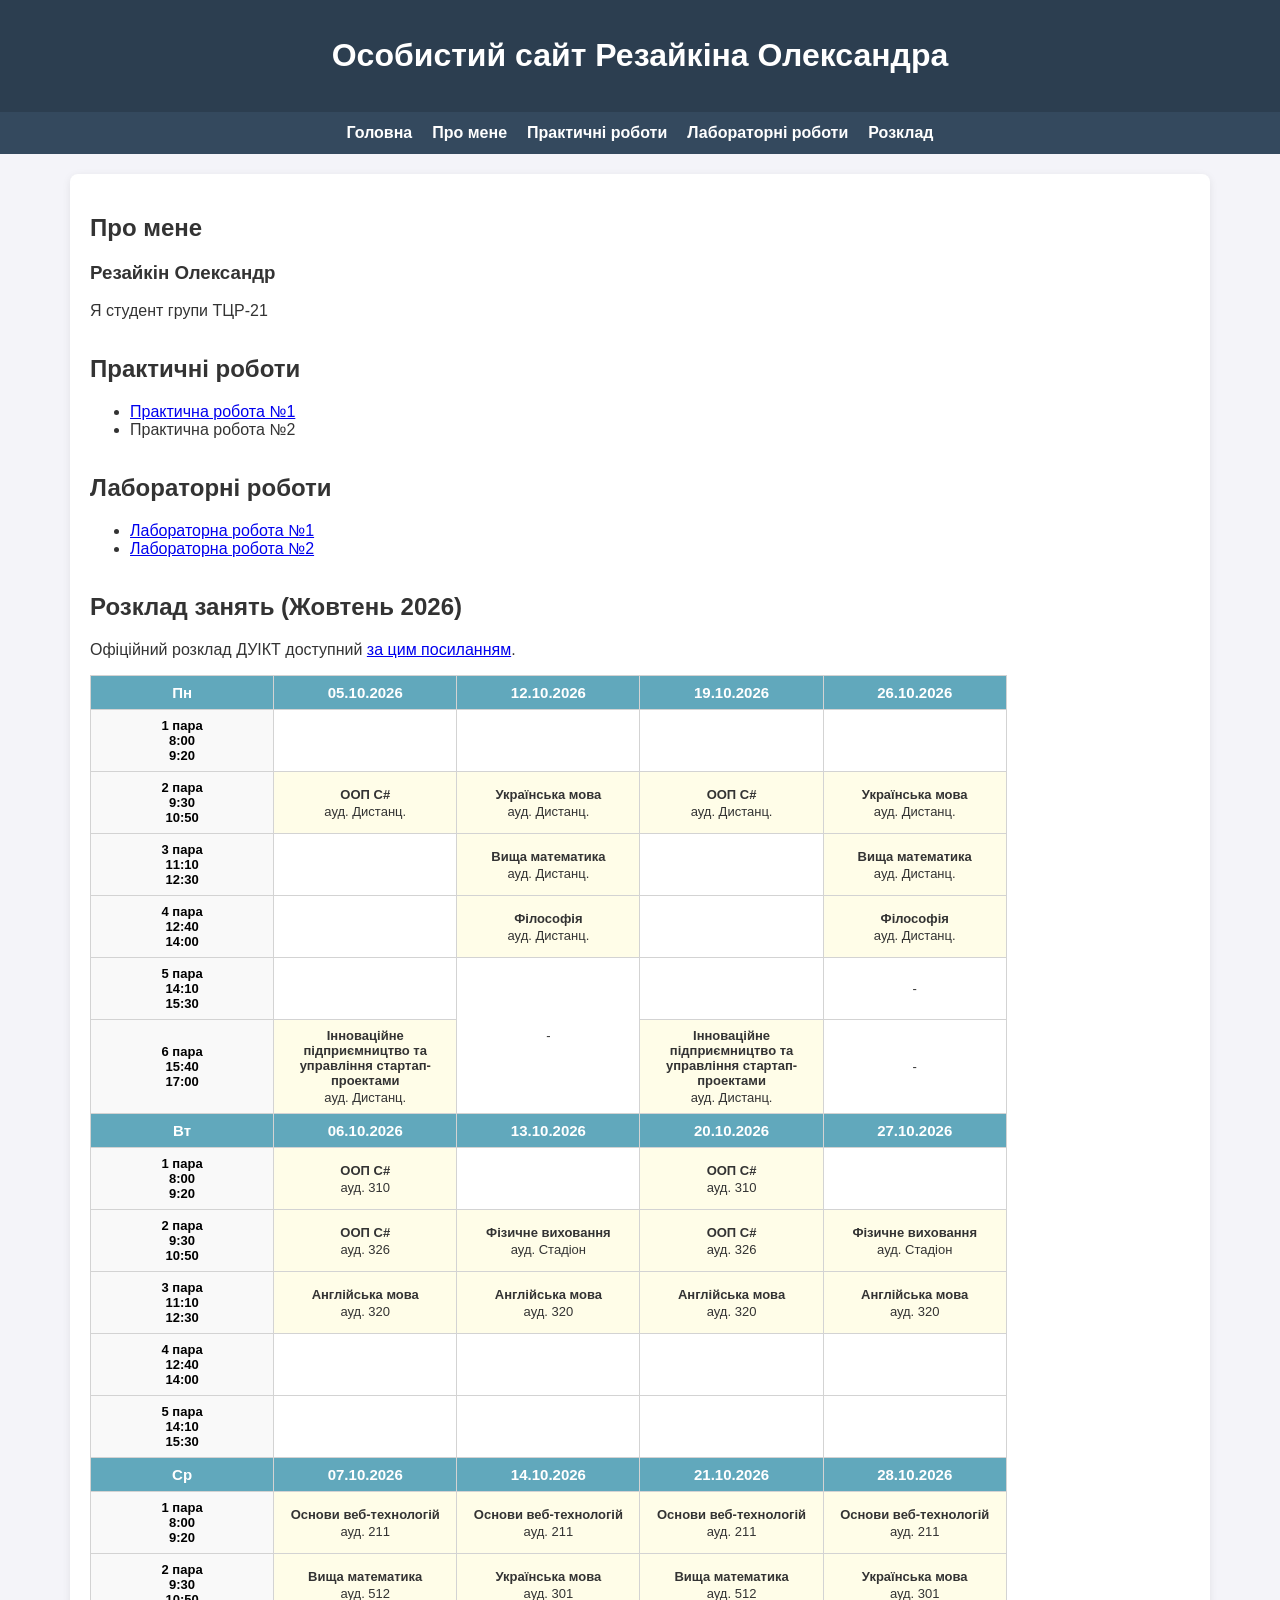
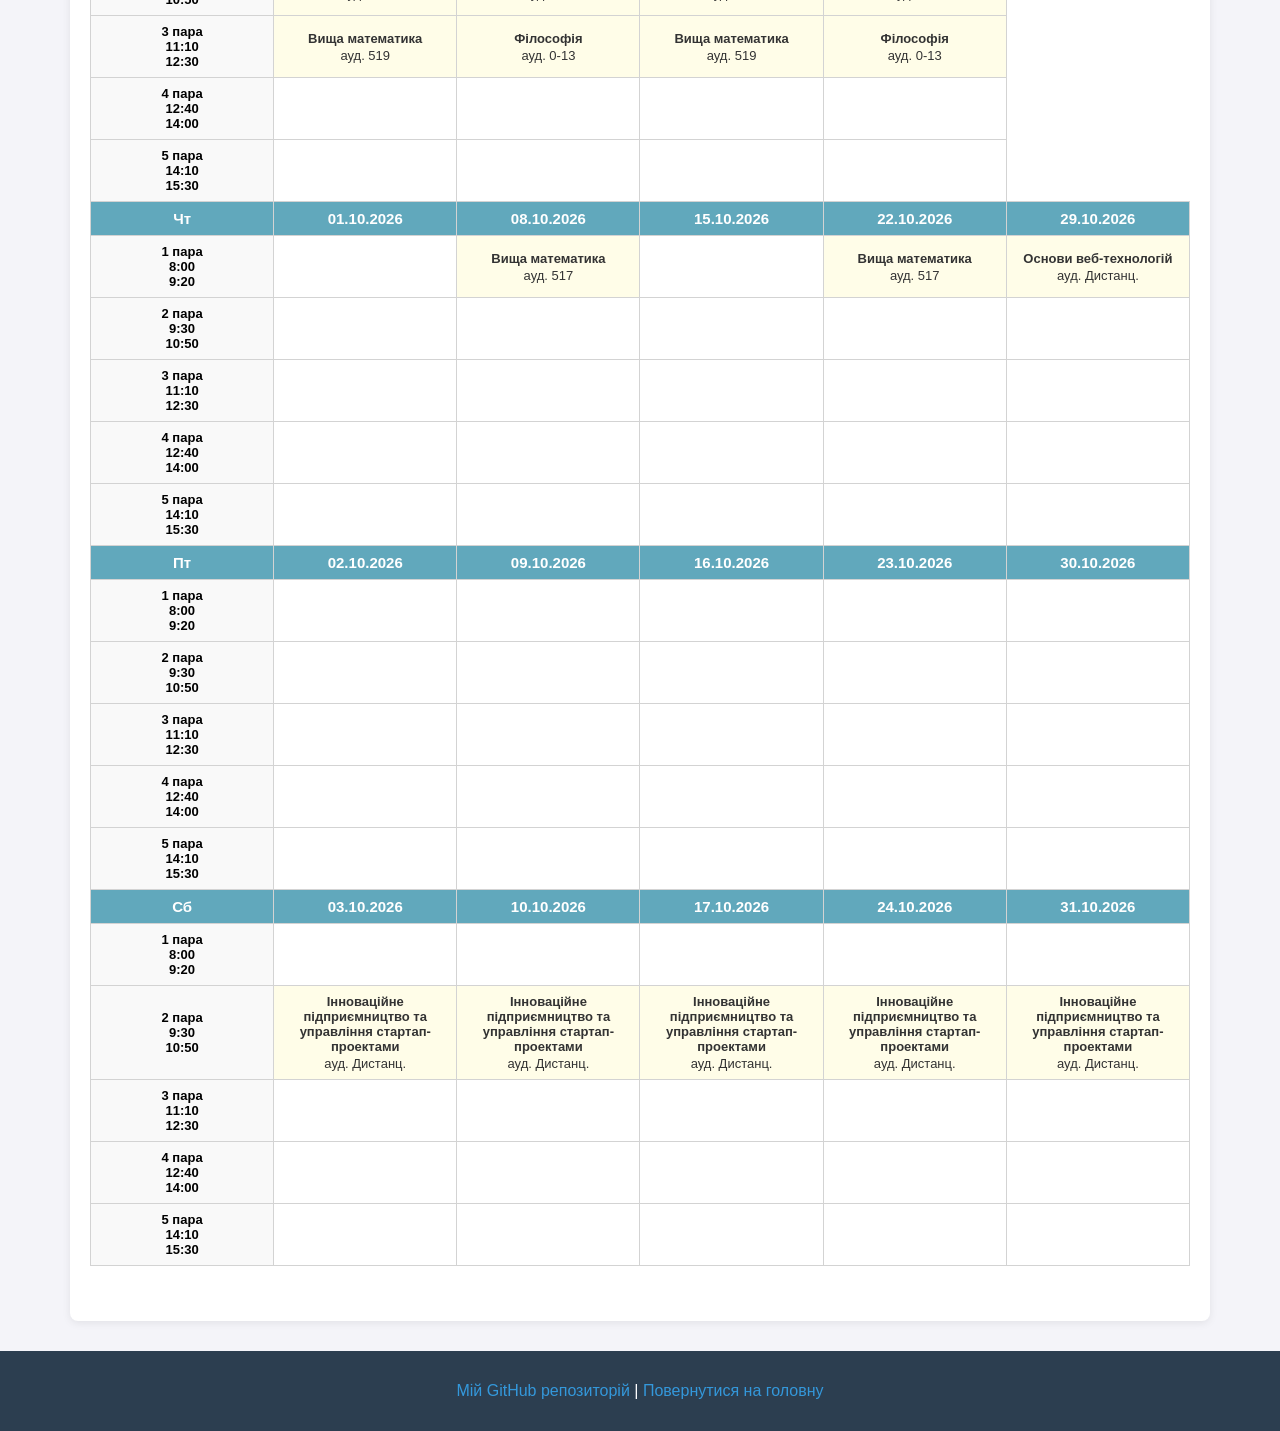
==== commit bbf787bd: "Update practical and lab work links in index.html" ====
--- a/index.html
+++ b/index.html
@@ -119,22 +119,20 @@
                         <!-- 05.10 -->
                         <td></td>
                         <!-- 12.10 -->
-                        <td></td>
+                        <td rowspan="2" style="text-align: center;">-</td>
                         <!-- 19.10 -->
                         <td></td>
                         <!-- 26.10 -->
-                        <td></td>
+                        <td>-</td>
                     </tr>
                     <tr>
                         <td class="time-col">6 пара<br>15:40<br>17:00</td>
                         <!-- 05.10 -->
                         <td class="subject-card"><b>Інноваційне підприємництво та управління стартап-проектами</b>ауд. Дистанц.</td>
-                        <!-- 12.10 -->
-                        <td></td>
                         <!-- 19.10 -->
                         <td class="subject-card"><b>Інноваційне підприємництво та управління стартап-проектами</b>ауд. Дистанц.</td>
                         <!-- 26.10 -->
-                        <td></td>
+                        <td>-</td>
                     </tr>
 
 
